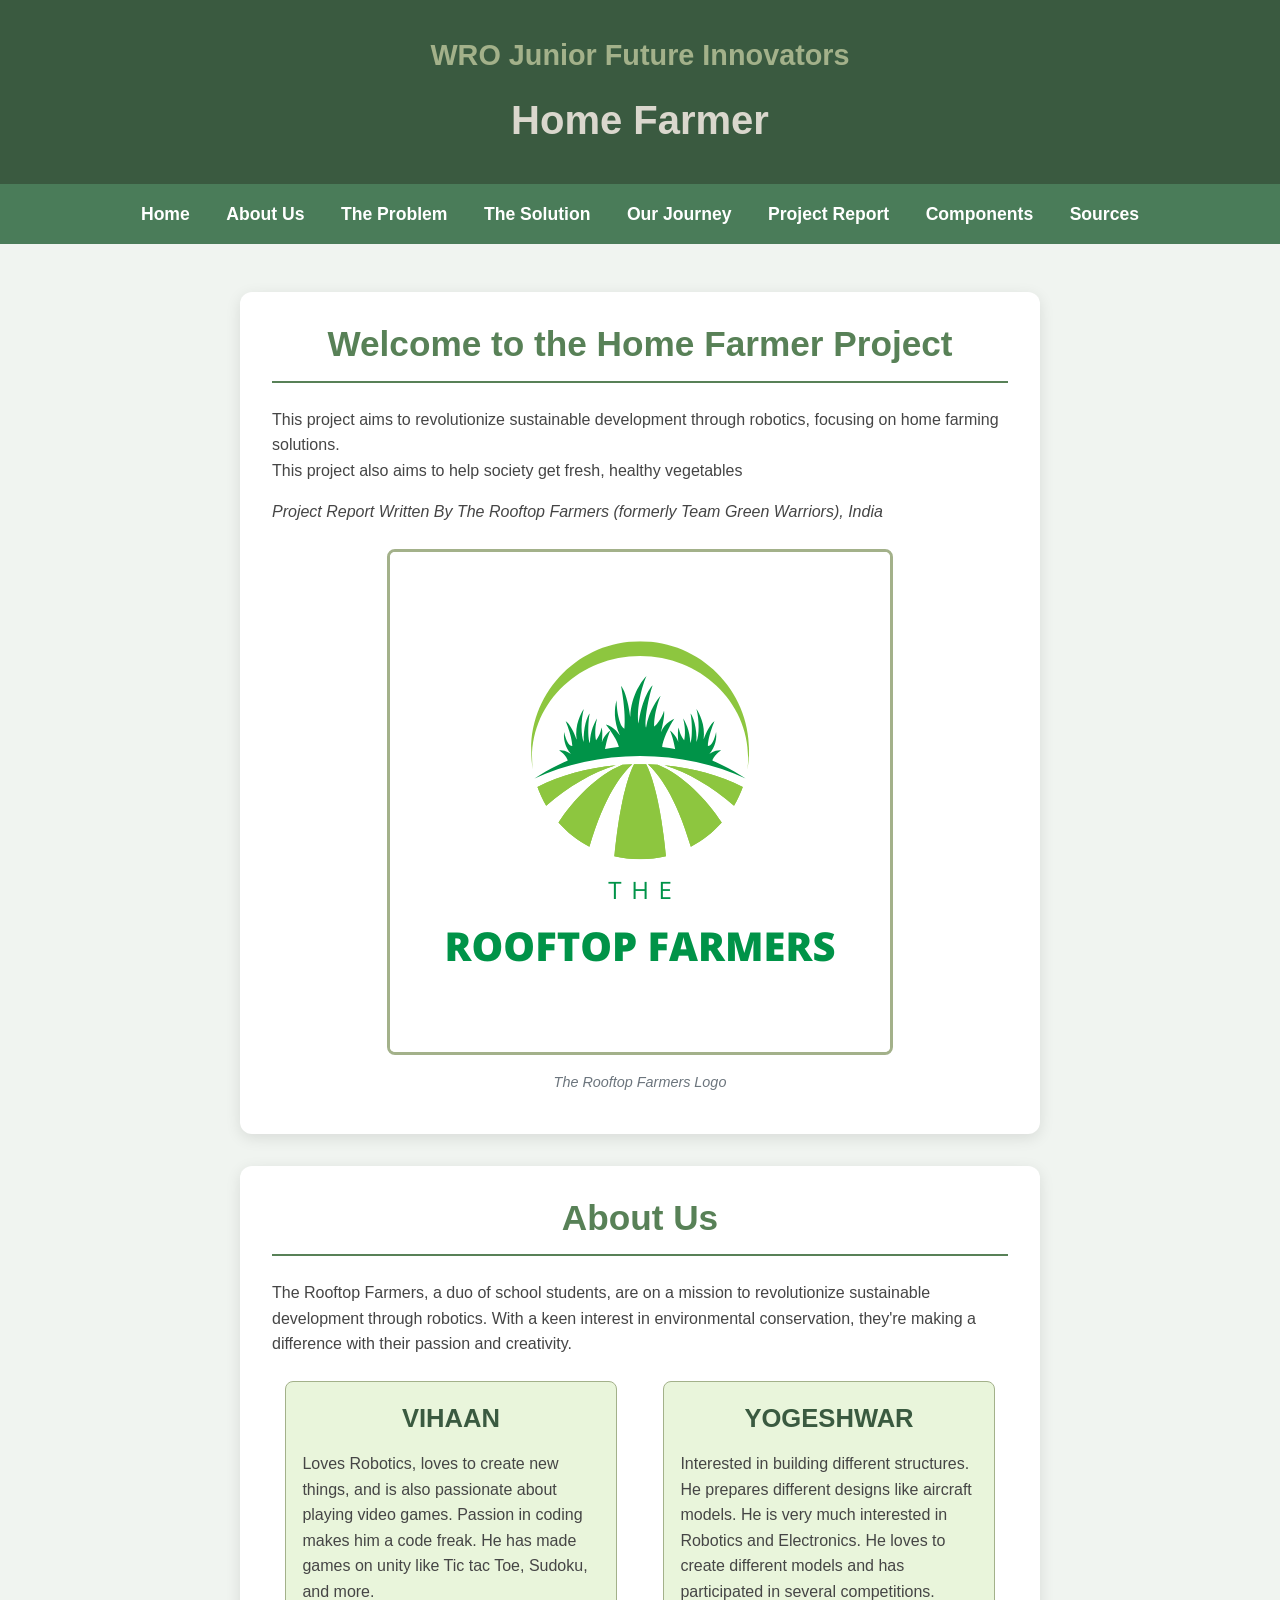
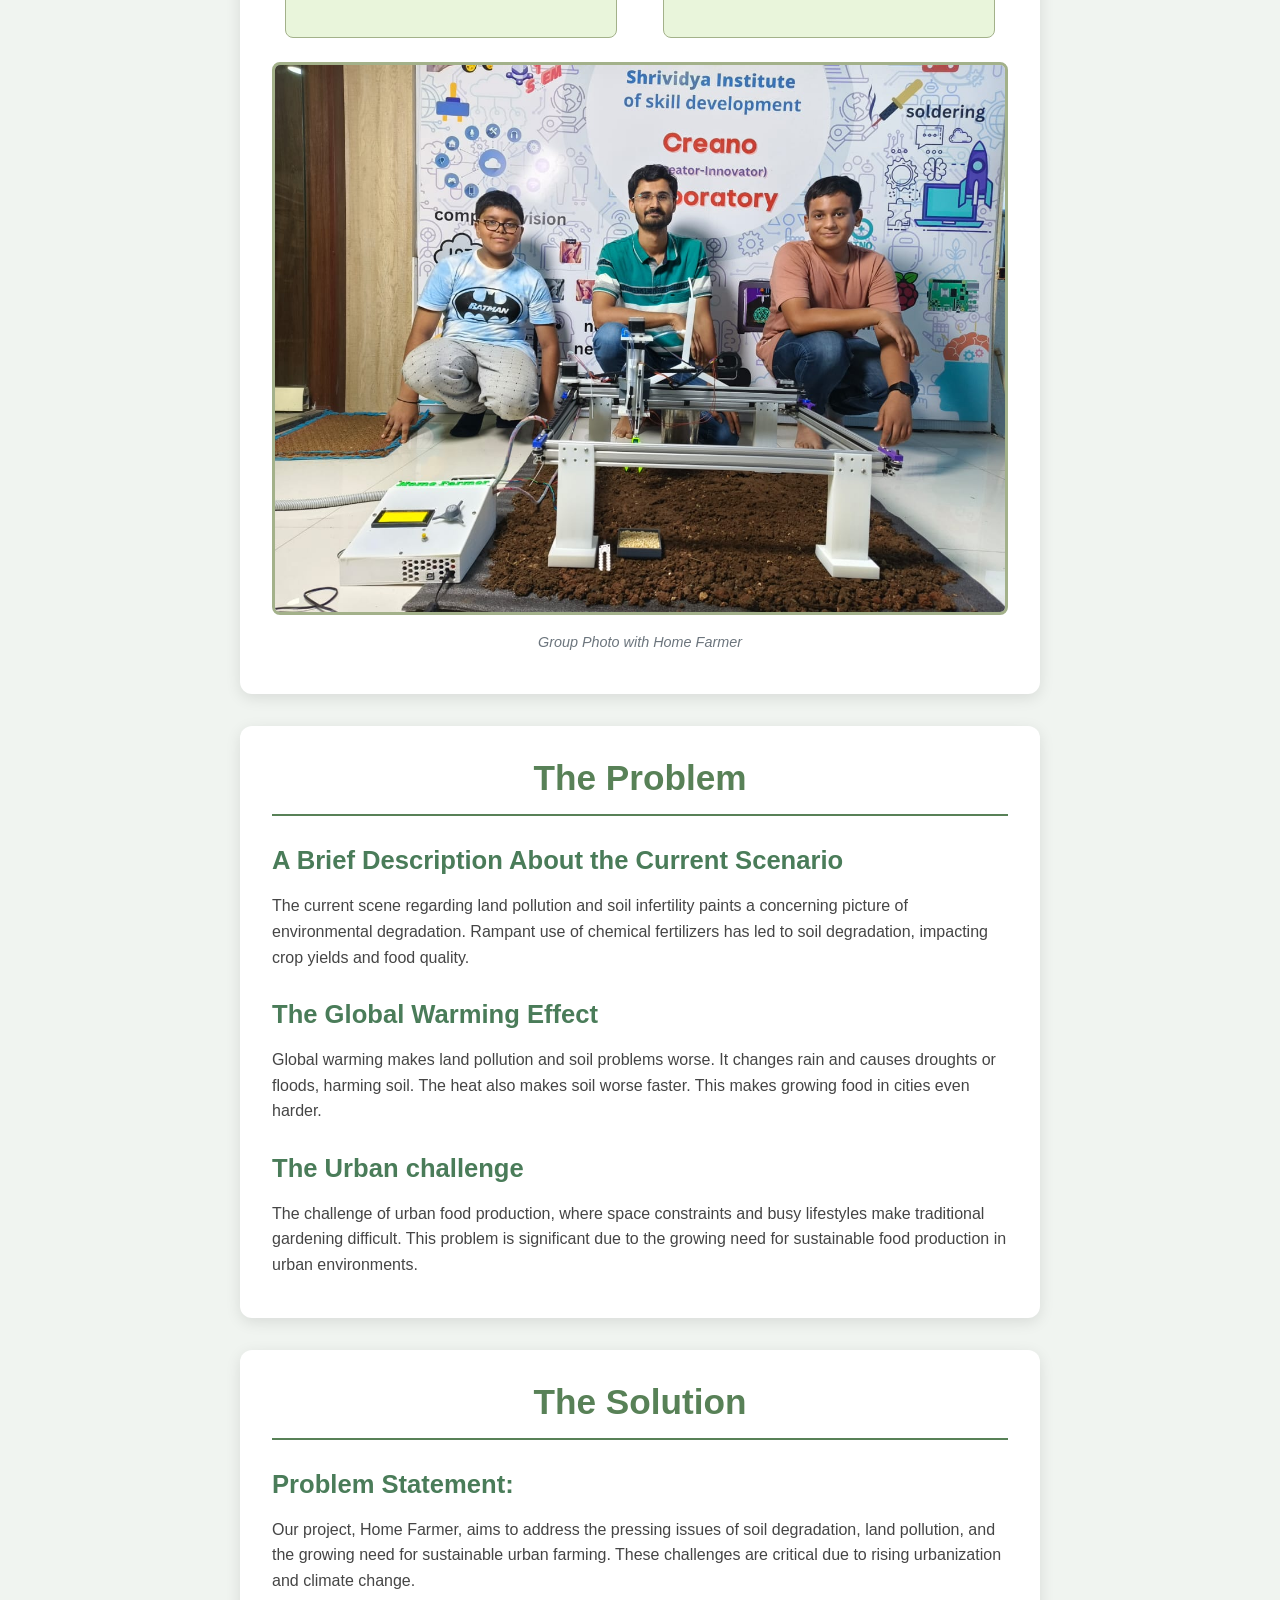
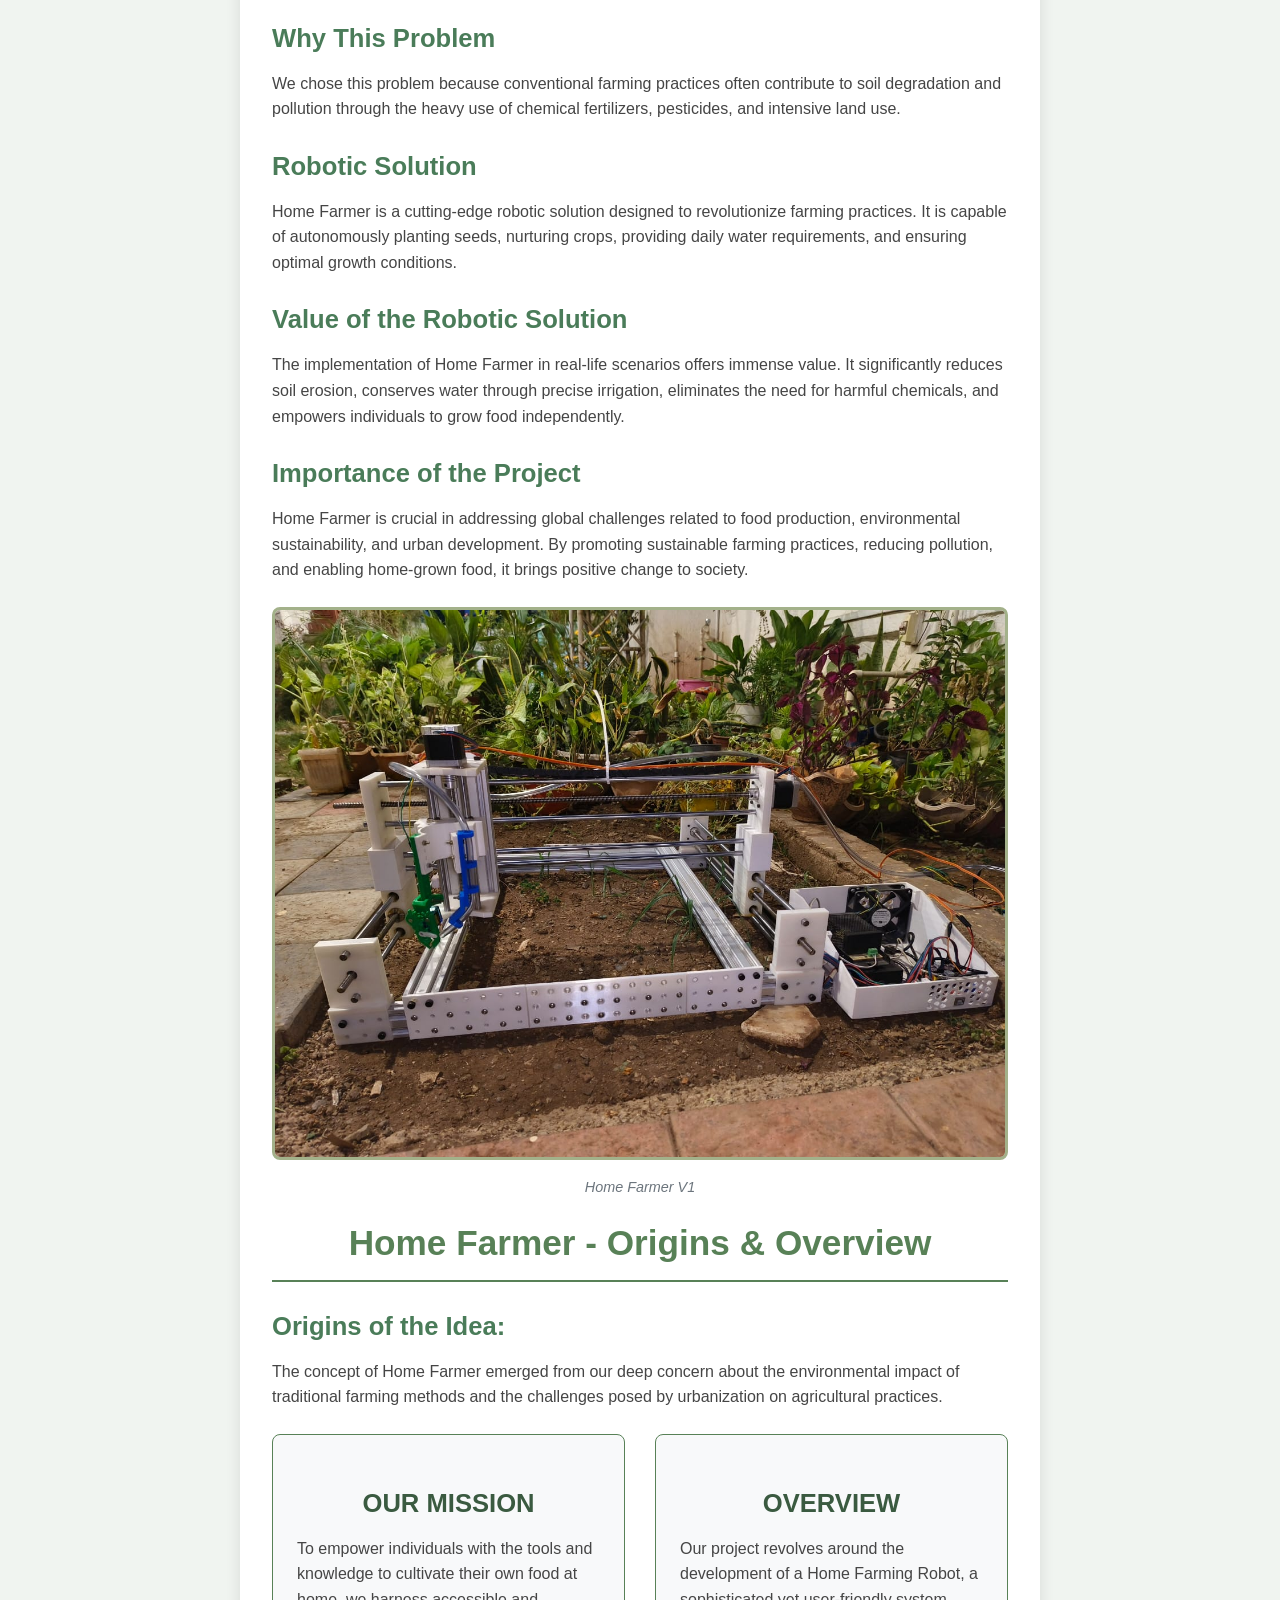
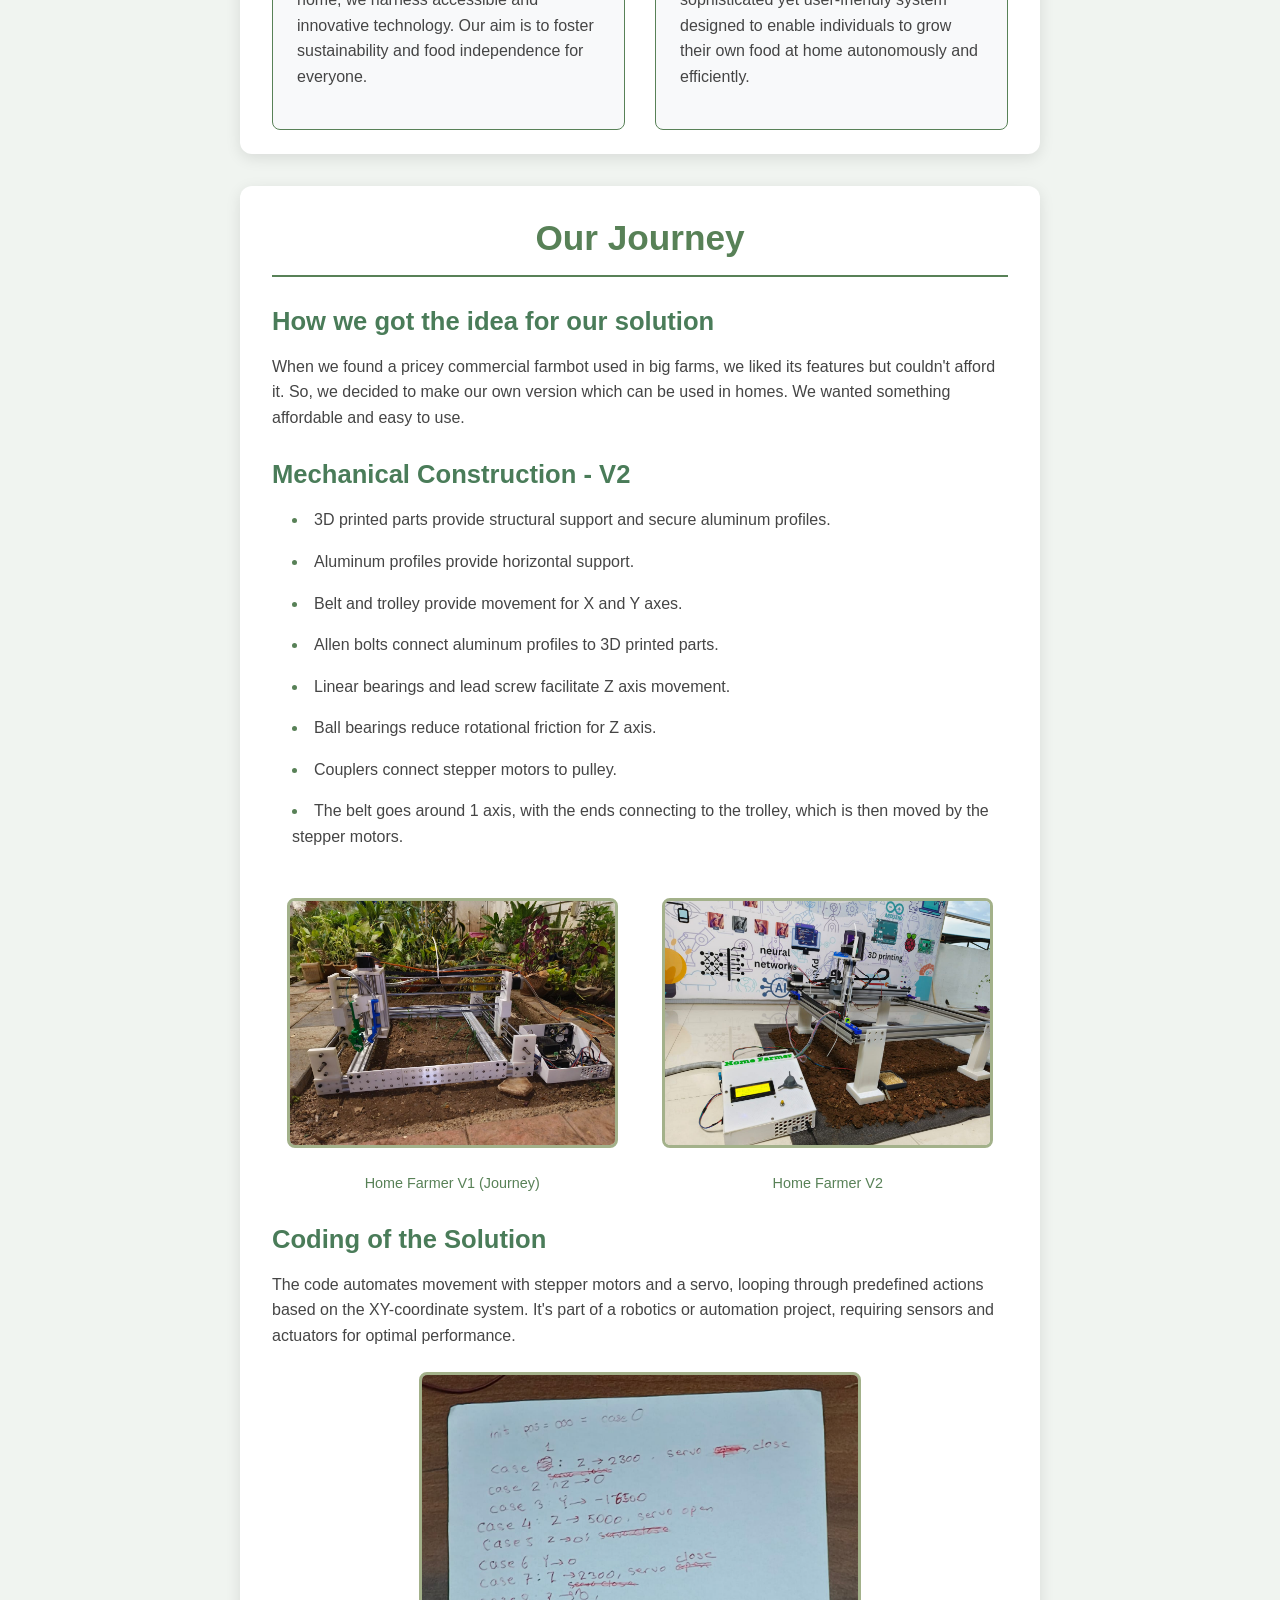
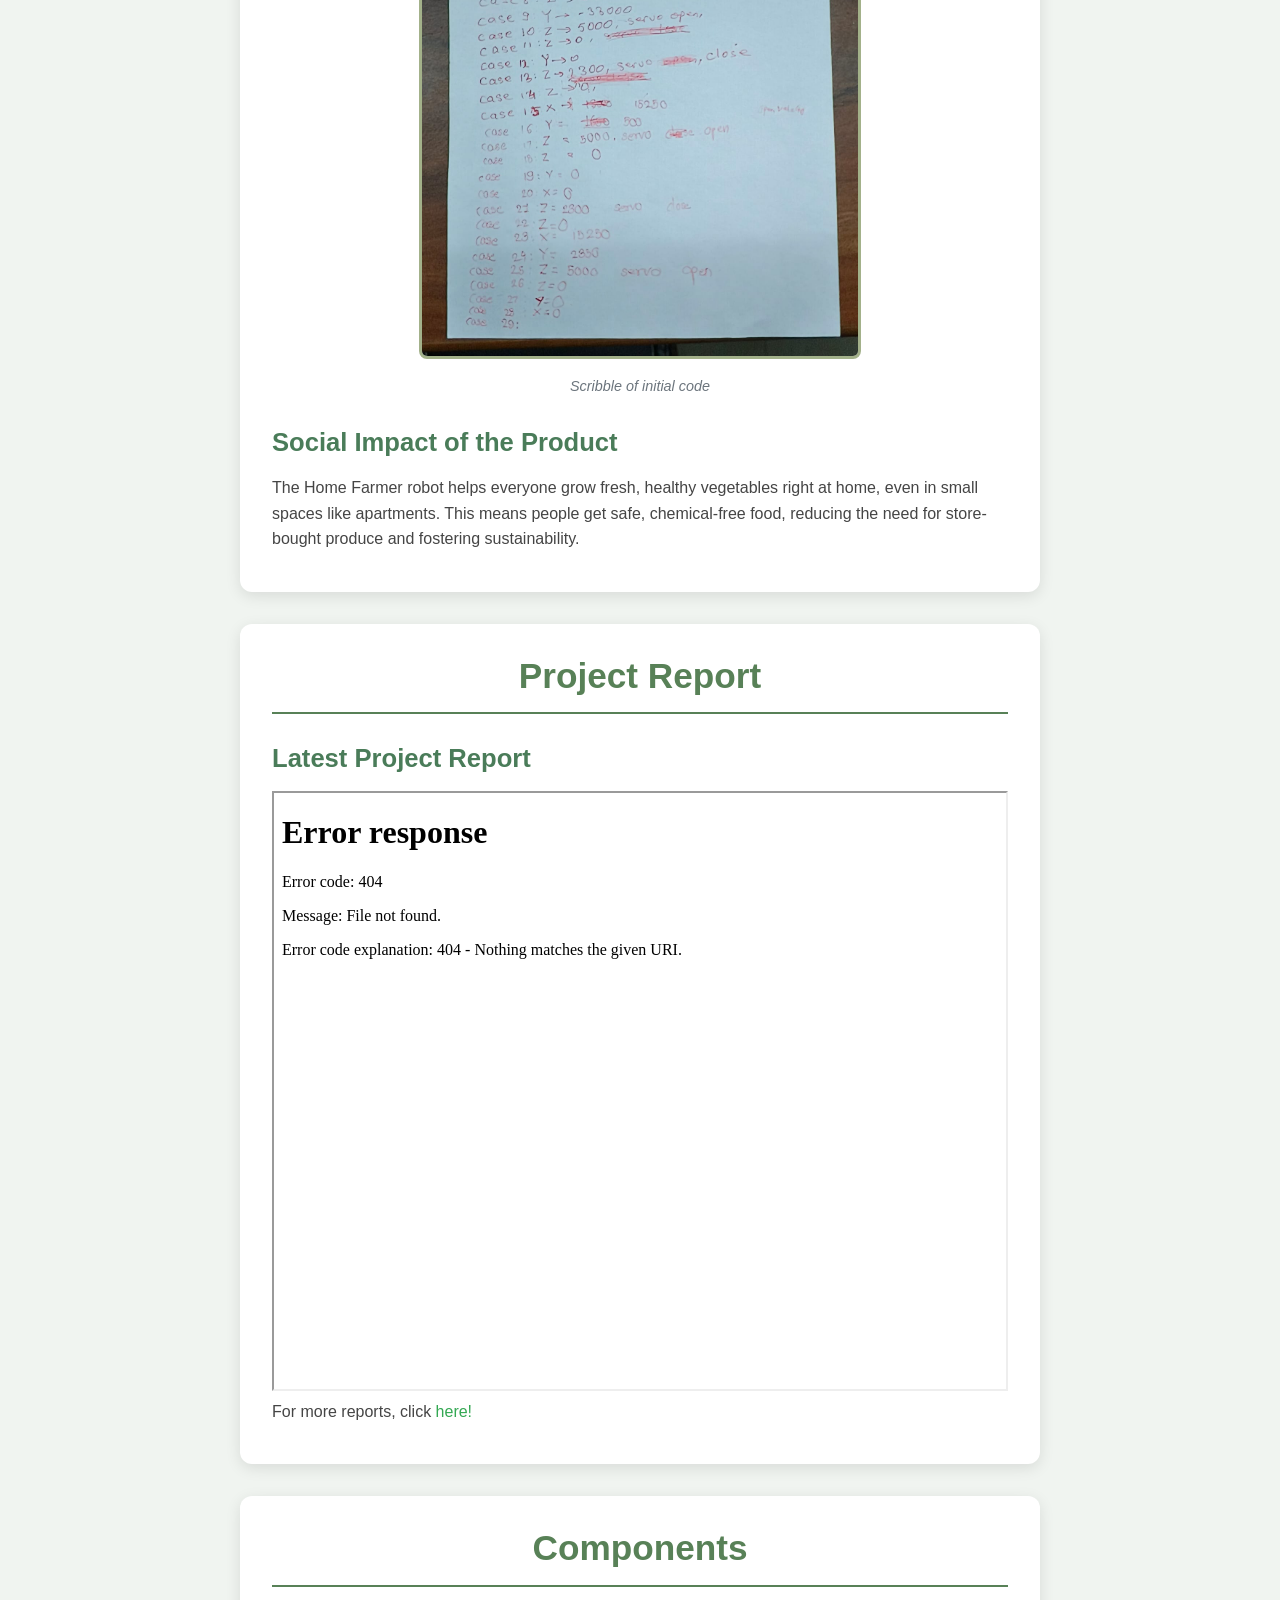
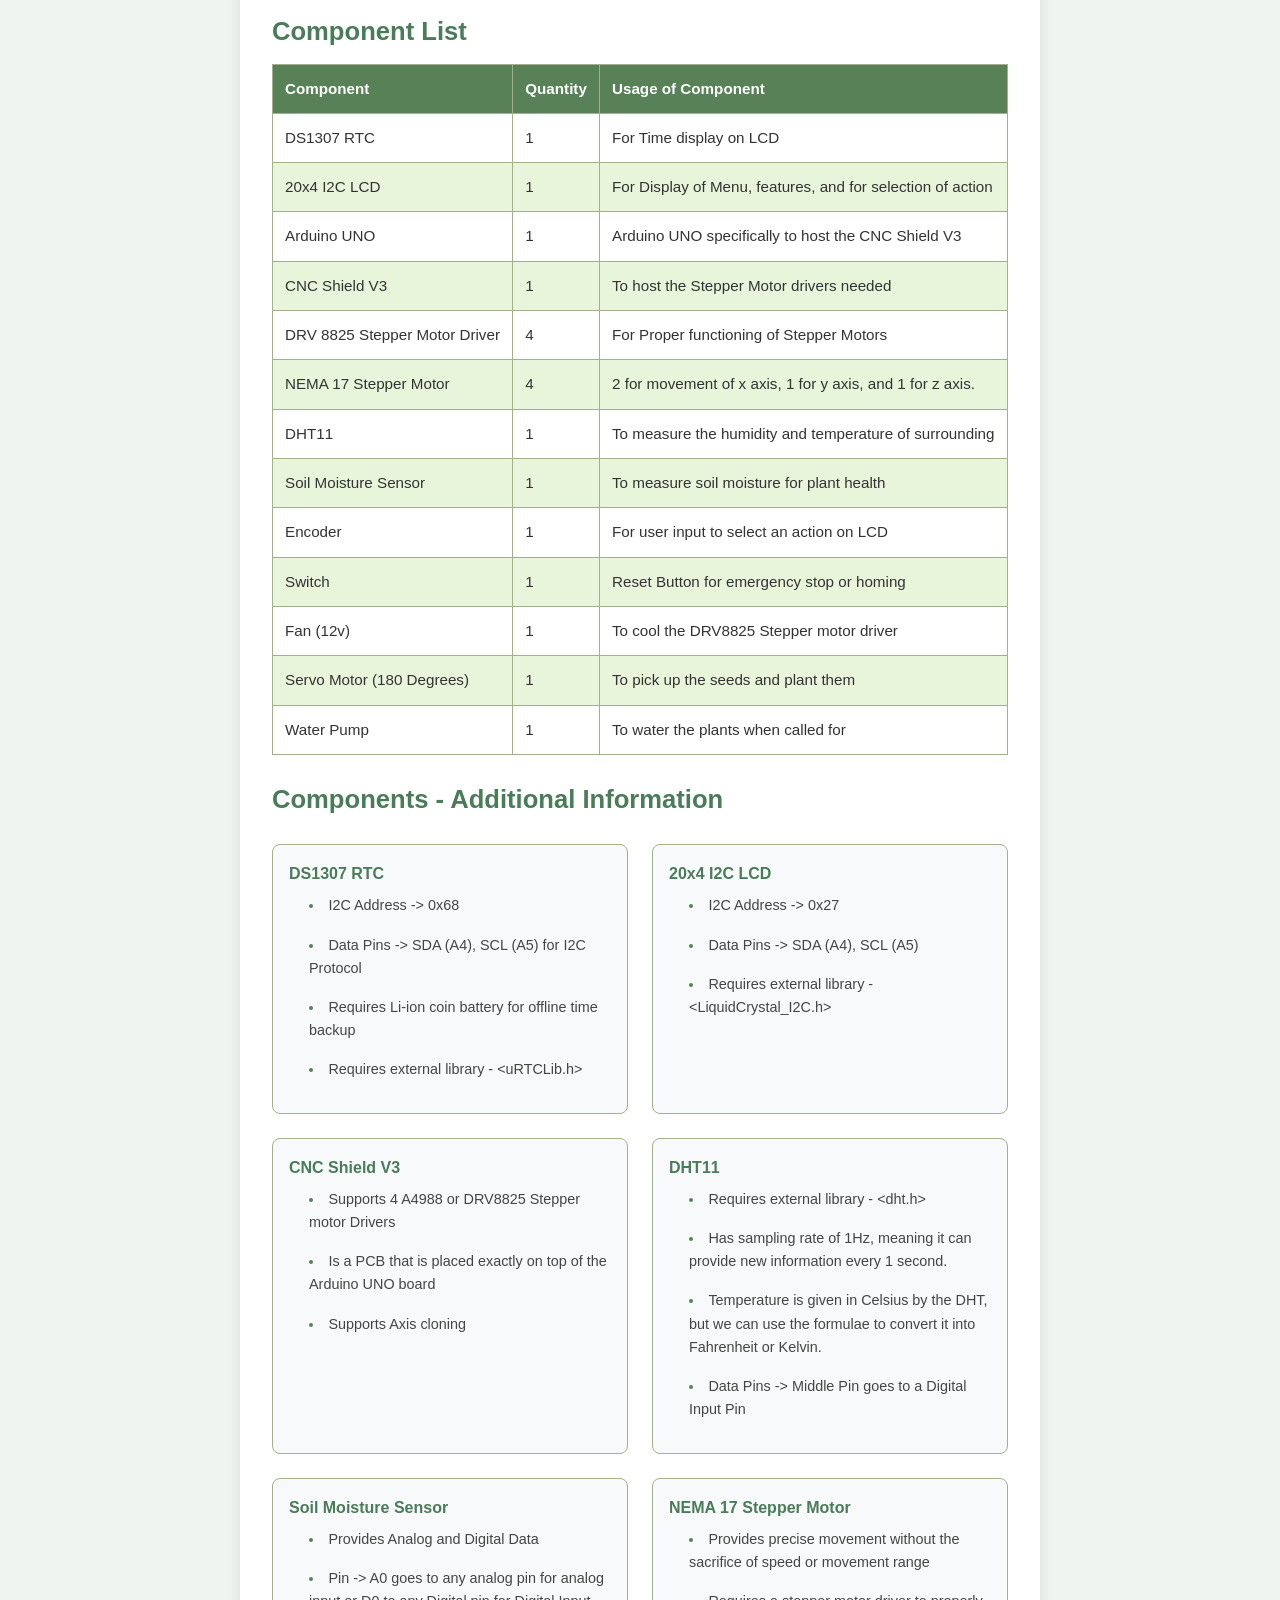
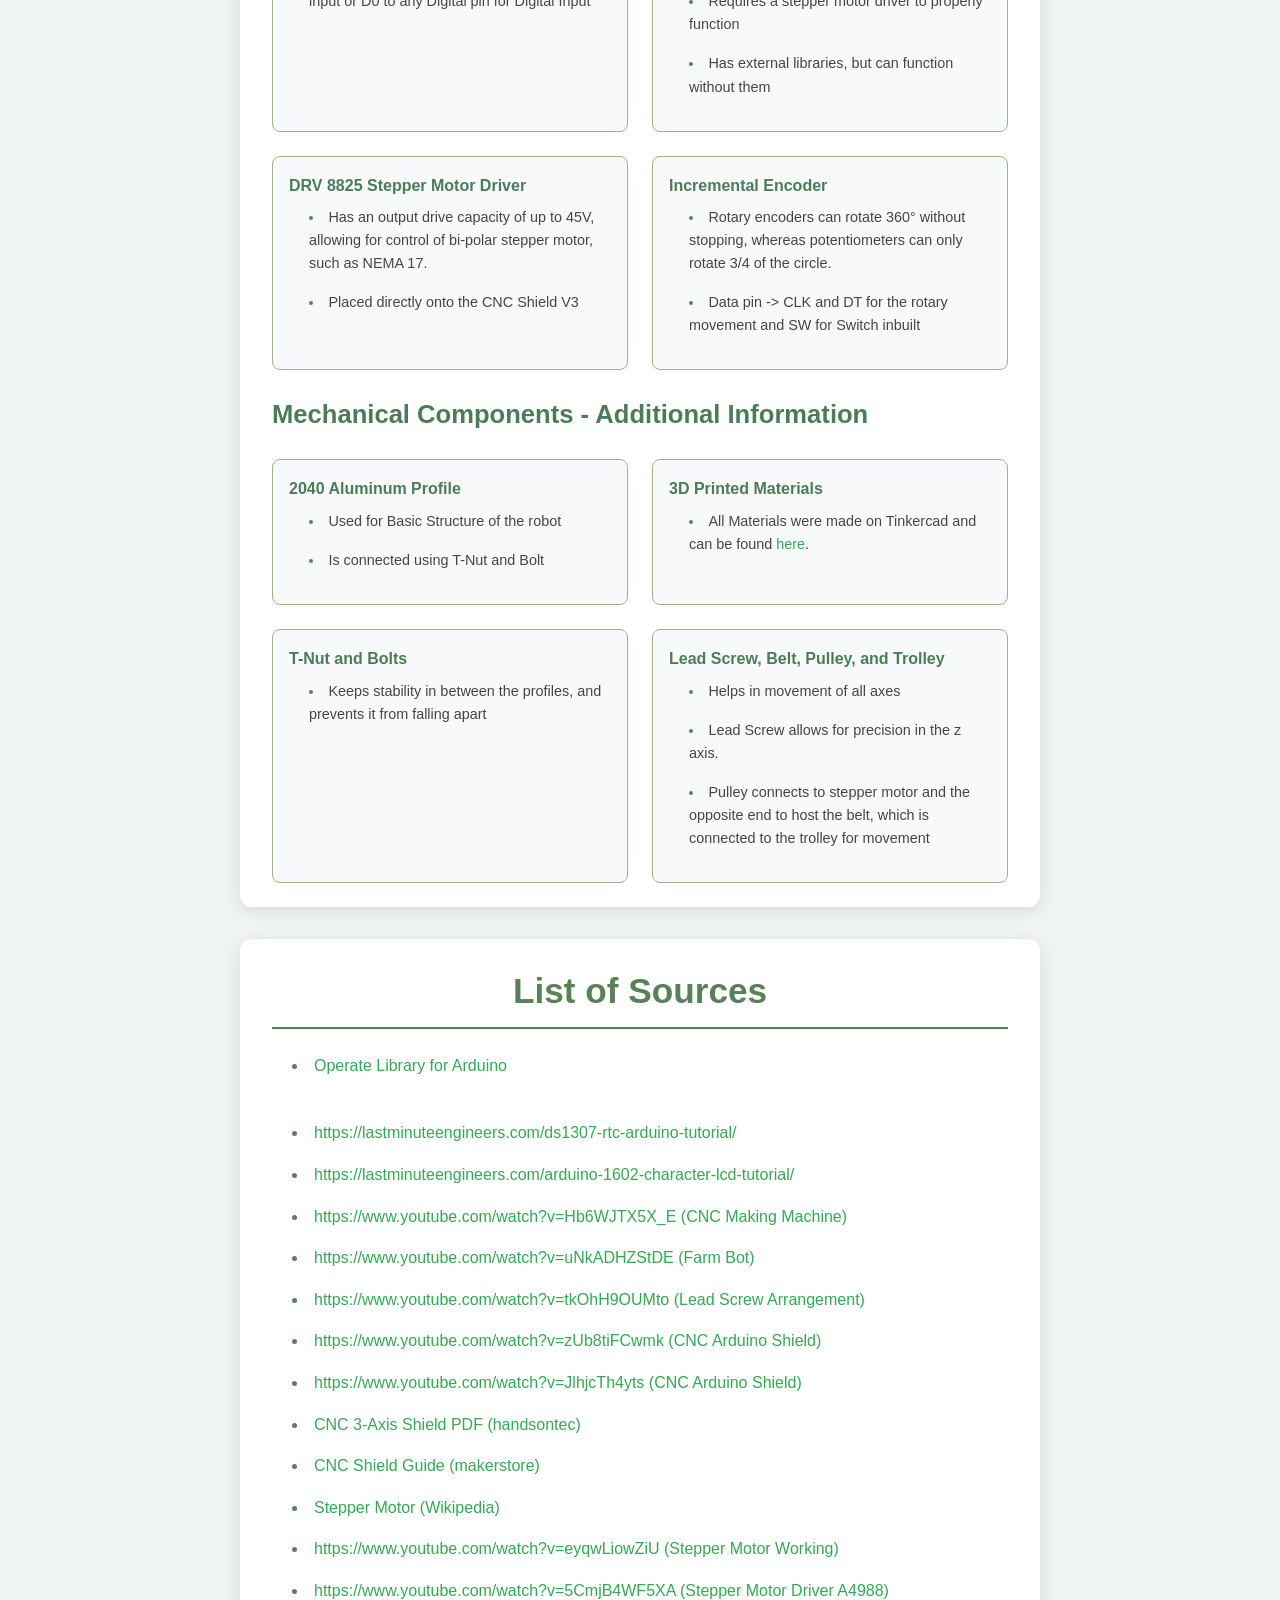
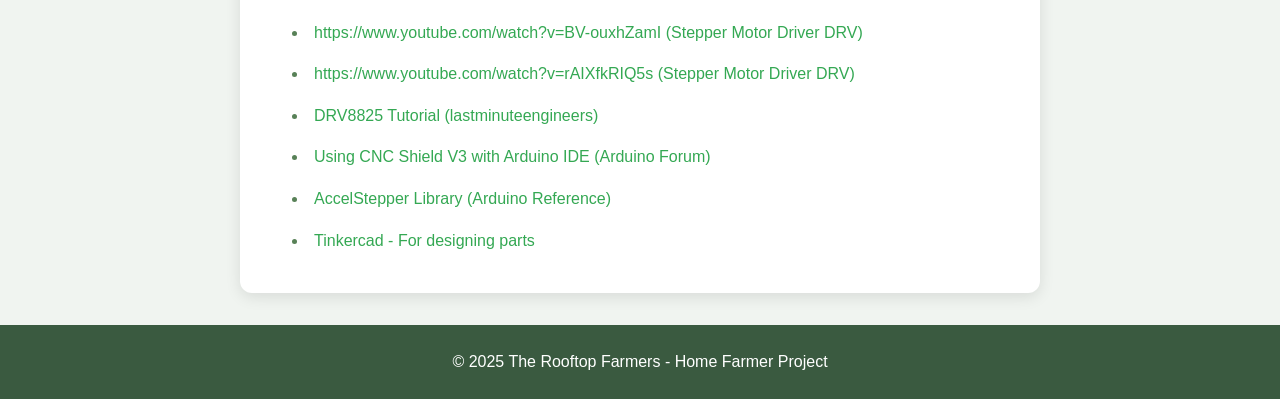
==== index.html @ 54385420 "(Website) Added Operate Library source" ====
<!DOCTYPE html>
<html lang="en">
<head>
    <!-- Code to make website viewable from all devices -->
    <meta charset="UTF-8">
    <meta name="viewport" content="width=device-width, initial-scale=1.0">

    <!-- Tab Resources -->
    <title>Home Farmer</title>
    <link rel="stylesheet" href="WebpageExtras/homefarmer.css">
    <link rel="icon" type="image/png" href="WebpageExtras/media/The Rooftop Farmers Logo.png">

    <!-- Discord Embed Code -->
    <meta content="Home Farmer" property="og:title" />
    <meta content="Home Farming robot made by the Rooftop Farmers" property="og:description" />
    <meta content="https://homefarmer.vihaanvp.me/home-farmer" property="og:url" />
    <meta content="https://homefarmer.vihaanvp.me/home-farmer/WebpageExtras/media/The%20Rooftop%20Farmers%20Logo.png" property="og:image" />
    <meta content="#5CA904" data-react-helmet="true" name="theme-color" />
</head>
<body>
    <!-- Header -->
    <header>
        <div id="text-logo">WRO Junior Future Innovators</div>
        <h1>Home Farmer</h1>
    </header>

    <!-- Nav Bar -->
    <nav>
        <a href="#home-content">Home</a>
        <a href="#about">About Us</a>
        <a href="#problem">The Problem</a>
        <a href="#solution">The Solution</a>
        <a href="#journey">Our Journey</a>
        <a href="#report">Project Report</a>
        <a href="#components">Components</a>
        <a href="#sources">Sources</a>
    </nav>

    <main>
        <!-- Section 1: Welcome -->
        <section id="home-content">
            <h2>Welcome to the Home Farmer Project</h2>
            <p>
                This project aims to revolutionize sustainable development through robotics, focusing on home farming solutions.
                <br>
                This project also aims to help society get fresh, healthy vegetables 
            </p>
            <p><em>Project Report Written By The Rooftop Farmers (formerly Team Green Warriors), India</em></p>
            <img src="WebpageExtras/media/The Rooftop Farmers Logo.png" alt="The Rooftop Farmers Logo" class="responsive-img">
            <p class="caption">The Rooftop Farmers Logo</p>
        </section>

        <!-- Section 2: About -->
        <section id="about">
            <h2>About Us</h2>
            <p>The Rooftop Farmers, a duo of school students, are on a mission to revolutionize sustainable development through robotics. With a keen interest in environmental conservation, they're making a difference with their passion and creativity.</p>
            <div class="team-members">
                <div class="member">
                    <h3>VIHAAN</h3>
                    <p>Loves Robotics, loves to create new things, and is also passionate about playing video games. Passion in coding makes him a code freak. He has made games on unity like Tic tac Toe, Sudoku, and more.</p>
                </div>
                <div class="member">
                    <h3>YOGESHWAR</h3>
                    <p>Interested in building different structures. He prepares different designs like aircraft models. He is very much interested in Robotics and Electronics. He loves to create different models and has participated in several competitions.</p>
                </div>
            </div>
            <img src="WebpageExtras/media/group_photo.jpg" alt="Picture 1 - Group Photo with Home Farmer" class="responsive-img">
            <p class="caption">Group Photo with Home Farmer</p>
        </section>

        <!-- Section 3: The Problem -->
        <section id="problem">
            <h2>The Problem</h2>
            <h3>A Brief Description About the Current Scenario</h3>
            <p>The current scene regarding land pollution and soil infertility paints a concerning picture of environmental degradation. Rampant use of chemical fertilizers has led to soil degradation, impacting crop yields and food quality.</p>
            <h3>The Global Warming Effect</h3>
            <p>Global warming makes land pollution and soil problems worse. It changes rain and causes droughts or floods, harming soil. The heat also makes soil worse faster. This makes growing food in cities even harder.</p>
            <h3>The Urban challenge</h3>
            <p>The challenge of urban food production, where space constraints and busy lifestyles make traditional gardening difficult. This problem is significant due to the growing need for sustainable food production in urban environments.</p>
        </section>

        <!-- Section 4: The Solution -->
        <section id="solution">
            <h2>The Solution</h2>
            <h3>Problem Statement:</h3>
            <p>Our project, Home Farmer, aims to address the pressing issues of soil degradation, land pollution, and the growing need for sustainable urban farming. These challenges are critical due to rising urbanization and climate change.</p>
            
            <h3>Why This Problem</h3>
            <p>We chose this problem because conventional farming practices often contribute to soil degradation and pollution through the heavy use of chemical fertilizers, pesticides, and intensive land use.</p>
            
            <h3>Robotic Solution</h3>
            <p>Home Farmer is a cutting-edge robotic solution designed to revolutionize farming practices. It is capable of autonomously planting seeds, nurturing crops, providing daily water requirements, and ensuring optimal growth conditions.</p>
            
            <h3>Value of the Robotic Solution</h3>
            <p>The implementation of Home Farmer in real-life scenarios offers immense value. It significantly reduces soil erosion, conserves water through precise irrigation, eliminates the need for harmful chemicals, and empowers individuals to grow food independently.</p>
            
            <h3>Importance of the Project</h3>
            <p>Home Farmer is crucial in addressing global challenges related to food production, environmental sustainability, and urban development. By promoting sustainable farming practices, reducing pollution, and enabling home-grown food, it brings positive change to society.</p>
            <img src="WebpageExtras/media/home_farmer_v1.jpg" alt="Picture 1.2 - Home Farmer V1" class="responsive-img">
            <p class="caption">Home Farmer V1</p>

            <h2>Home Farmer - Origins & Overview</h2>
            <h3>Origins of the Idea:</h3>
            <p>The concept of Home Farmer emerged from our deep concern about the environmental impact of traditional farming methods and the challenges posed by urbanization on agricultural practices.</p>
            
            <div class="mission-overview">
                <div class="mission-box">
                    <h3>OUR MISSION</h3>
                    <p>To empower individuals with the tools and knowledge to cultivate their own food at home, we harness accessible and innovative technology. Our aim is to foster sustainability and food independence for everyone.</p>
                </div>
                <div class="overview-box">
                    <h3>OVERVIEW</h3>
                    <p>Our project revolves around the development of a Home Farming Robot, a sophisticated yet user-friendly system designed to enable individuals to grow their own food at home autonomously and efficiently.</p>
                </div>
            </div>
        </section>

        <!-- Section 5: Our Journey -->
        <section id="journey">
            <h2>Our Journey</h2>
            <h3>How we got the idea for our solution</h3>
            <p>When we found a pricey commercial farmbot used in big farms, we liked its features but couldn't afford it. So, we decided to make our own version which can be used in homes. We wanted something affordable and easy to use.</p>
            
            <h3>Mechanical Construction - V2</h3>
            <ul>
                <li>3D printed parts provide structural support and secure aluminum profiles.</li>
                <li>Aluminum profiles provide horizontal support.</li>
                <li>Belt and trolley provide movement for X and Y axes.</li>
                <li>Allen bolts connect aluminum profiles to 3D printed parts.</li>
                <li>Linear bearings and lead screw facilitate Z axis movement.</li>
                <li>Ball bearings reduce rotational friction for Z axis.</li>
                <li>Couplers connect stepper motors to pulley.</li>
                <li>The belt goes around 1 axis, with the ends connecting to the trolley, which is then moved by the stepper motors.</li>
            </ul>
            <div class="journey-images">
                <figure>
                    <img src="WebpageExtras/media/home_farmer_v1.jpg" alt="Picture 1.3 - Home Farmer V1" class="responsive-img">
                    <figcaption>Home Farmer V1 (Journey)</figcaption>
                </figure>
                <figure>
                    <img src="WebpageExtras/media/home_farmer_v2.jpg" alt="Picture 1.4 - Home Farmer V2" class="responsive-img">
                    <figcaption>Home Farmer V2</figcaption>
                </figure>
            </div>

            <h3>Coding of the Solution</h3>
            <p>The code automates movement with stepper motors and a servo, looping through predefined actions based on the XY-coordinate system. It's part of a robotics or automation project, requiring sensors and actuators for optimal performance.</p>
            <img src="WebpageExtras/media/initial_scribble.jpg" alt="Scribble of initial code" class="responsive-img small-img">
            <p class="caption">Scribble of initial code</p>
            
            <h3>Social Impact of the Product</h3>
            <p>The Home Farmer robot helps everyone grow fresh, healthy vegetables right at home, even in small spaces like apartments. This means people get safe, chemical-free food, reducing the need for store-bought produce and fostering sustainability.</p>
        </section>

        <!-- Section 6: Project Report -->
        <section id="report">
            <h2>Project Report</h2>
            <div class="report-container">
                <h3>Latest Project Report</h3>
                <iframe src="Project Reports/2025/Virtual Round Project Report.pdf" width="100%" height="600px"></iframe>
                <p>For more reports, click <a href="https://github.com/vihaanvp/home-farmer/tree/main/Project%20Reports" target="_blank">here!</a></p>
            </div>
        </section>

        <!-- Section 7: Components -->
        <section id="components">
            <h2>Components</h2>
            <h3>Component List</h3>
            <table>
                <thead>
                    <tr>
                        <th>Component</th>
                        <th>Quantity</th>
                        <th>Usage of Component</th>
                    </tr>
                </thead>
                <tbody>
                    <tr><td>DS1307 RTC</td><td>1</td><td>For Time display on LCD</td></tr>
                    <tr><td>20x4 I2C LCD</td><td>1</td><td>For Display of Menu, features, and for selection of action</td></tr>
                    <tr><td>Arduino UNO</td><td>1</td><td>Arduino UNO specifically to host the CNC Shield V3</td></tr>
                    <tr><td>CNC Shield V3</td><td>1</td><td>To host the Stepper Motor drivers needed</td></tr>
                    <tr><td>DRV 8825 Stepper Motor Driver</td><td>4</td><td>For Proper functioning of Stepper Motors</td></tr>
                    <tr><td>NEMA 17 Stepper Motor</td><td>4</td><td>2 for movement of x axis, 1 for y axis, and 1 for z axis.</td></tr>
                    <tr><td>DHT11</td><td>1</td><td>To measure the humidity and temperature of surrounding</td></tr>
                    <tr><td>Soil Moisture Sensor</td><td>1</td><td>To measure soil moisture for plant health</td></tr>
                    <tr><td>Encoder</td><td>1</td><td>For user input to select an action on LCD</td></tr>
                    <tr><td>Switch</td><td>1</td><td>Reset Button for emergency stop or homing</td></tr>
                    <tr><td>Fan (12v)</td><td>1</td><td>To cool the DRV8825 Stepper motor driver</td></tr>
                    <tr><td>Servo Motor (180 Degrees)</td><td>1</td><td>To pick up the seeds and plant them</td></tr>
                    <tr><td>Water Pump</td><td>1</td><td>To water the plants when called for</td></tr>
                </tbody>
            </table>

            <h3>Components - Additional Information</h3>
            <div class="component-details">
                <div>
                    <h4>DS1307 RTC</h4>
                    <ul>
                        <li>I2C Address -> 0x68</li>
                        <li>Data Pins -> SDA (A4), SCL (A5) for I2C Protocol</li>
                        <li>Requires Li-ion coin battery for offline time backup</li>
                        <li>Requires external library - &lt;uRTCLib.h&gt;</li>
                    </ul>
                </div>
                <div>
                    <h4>20x4 I2C LCD</h4>
                    <ul>
                        <li>I2C Address -> 0x27</li>
                        <li>Data Pins -> SDA (A4), SCL (A5)</li>
                        <li>Requires external library - &lt;LiquidCrystal_I2C.h&gt;</li>
                    </ul>
                </div>
                <div>
                    <h4>CNC Shield V3</h4>
                    <ul>
                        <li>Supports 4 A4988 or DRV8825 Stepper motor Drivers</li>
                        <li>Is a PCB that is placed exactly on top of the Arduino UNO board</li>
                        <li>Supports Axis cloning</li>
                    </ul>
                </div>
                <div>
                    <h4>DHT11</h4>
                    <ul>
                        <li>Requires external library - &lt;dht.h&gt;</li>
                        <li>Has sampling rate of 1Hz, meaning it can provide new information every 1 second.</li>
                        <li>Temperature is given in Celsius by the DHT, but we can use the formulae to convert it into Fahrenheit or Kelvin.</li>
                        <li>Data Pins -> Middle Pin goes to a Digital Input Pin</li>
                    </ul>
                </div>
                <div>
                    <h4>Soil Moisture Sensor</h4>
                    <ul>
                        <li>Provides Analog and Digital Data</li>
                        <li>Pin -> A0 goes to any analog pin for analog input or D0 to any Digital pin for Digital Input</li>
                    </ul>
                </div>
                 <div>
                    <h4>NEMA 17 Stepper Motor</h4>
                    <ul>
                        <li>Provides precise movement without the sacrifice of speed or movement range</li>
                        <li>Requires a stepper motor driver to properly function</li>
                        <li>Has external libraries, but can function without them</li>
                    </ul>
                </div>
                <div>
                    <h4>DRV 8825 Stepper Motor Driver</h4>
                    <ul>
                        <li>Has an output drive capacity of up to 45V, allowing for control of bi-polar stepper motor, such as NEMA 17.</li>
                        <li>Placed directly onto the CNC Shield V3</li>
                    </ul>
                </div>
                <div>
                    <h4>Incremental Encoder</h4>
                    <ul>
                        <li>Rotary encoders can rotate 360° without stopping, whereas potentiometers can only rotate 3/4 of the circle.</li>
                        <li>Data pin -> CLK and DT for the rotary movement and SW for Switch inbuilt</li>
                    </ul>
                </div>
            </div>

            <h3>Mechanical Components - Additional Information</h3>
             <div class="component-details">
                <div>
                    <h4>2040 Aluminum Profile</h4>
                    <ul>
                        <li>Used for Basic Structure of the robot</li>
                        <li>Is connected using T-Nut and Bolt</li>
                    </ul>
                </div>
                <div>
                    <h4>3D Printed Materials</h4>
                    <ul>
                        <li>All Materials were made on Tinkercad and can be found <a href="https://github.com/vihaanvp/home-farmer/tree/main/3D%20Printing" target="_blank">here</a>.</li>
                    </ul>
                </div>
                <div>
                    <h4>T-Nut and Bolts</h4>
                    <ul>
                        <li>Keeps stability in between the profiles, and prevents it from falling apart</li>
                    </ul>
                </div>
                <div>
                    <h4>Lead Screw, Belt, Pulley, and Trolley</h4>
                    <ul>
                        <li>Helps in movement of all axes</li>
                        <li>Lead Screw allows for precision in the z axis.</li>
                        <li>Pulley connects to stepper motor and the opposite end to host the belt, which is connected to the trolley for movement</li>
                    </ul>
                </div>
            </div>
        </section>
        
        <!-- Section 8: Sources -->
        <section id="sources">
            <h2>List of Sources</h2>
            <ul>
                <li><a href="https://github.com/The-Rooftop-Farmers/Operate-Lib">Operate Library for Arduino</a></li>
                <br>
                <li><a href="https://lastminuteengineers.com/ds1307-rtc-arduino-tutorial/" target="_blank">https://lastminuteengineers.com/ds1307-rtc-arduino-tutorial/</a></li>
                <li><a href="https://lastminuteengineers.com/arduino-1602-character-lcd-tutorial/" target="_blank">https://lastminuteengineers.com/arduino-1602-character-lcd-tutorial/</a></li>
                <li><a href="https://www.youtube.com/watch?v=Hb6WJTX5X_E" target="_blank">https://www.youtube.com/watch?v=Hb6WJTX5X_E (CNC Making Machine)</a></li>
                <li><a href="https://www.youtube.com/watch?v=uNkADHZStDE" target="_blank">https://www.youtube.com/watch?v=uNkADHZStDE (Farm Bot)</a></li>
                <li><a href="https://www.youtube.com/watch?v=tkOhH9OUMto" target="_blank">https://www.youtube.com/watch?v=tkOhH9OUMto (Lead Screw Arrangement)</a></li>
                <li><a href="https://www.youtube.com/watch?v=zUb8tiFCwmk" target="_blank">https://www.youtube.com/watch?v=zUb8tiFCwmk (CNC Arduino Shield)</a></li>
                <li><a href="https://www.youtube.com/watch?v=JlhjcTh4yts" target="_blank">https://www.youtube.com/watch?v=JlhjcTh4yts (CNC Arduino Shield)</a></li>
                <li><a href="https://www.google.com/url?sa=t&rct=j&q=&esrc=s&source=web&cd=&cad=rja&uact=8&ved=2ahUKEwjfp7noz7eFAxUas1YBHR40BXkQFnoECBEQAQ&url=https%3A%2F%2Fwww.handsontec.com%2Fdataspecs%2Fcn%2Fc-3axis-shield.pdf&usg=AOvVaw2eTWlYBw_TEDD2ZzLp-D4L&opi=89978449" target="_blank">CNC 3-Axis Shield PDF (handsontec)</a></li>
                <li><a href="https://www.google.com/url?sa=t&rct=j&q=&esrc=s&source=web&cd=&cad=rja&uact=8&ved=2ahUKEwjfp7noz7eFAxUas1YBHR40BXkQFnoECA4QAQ&url=https%3A%2F%2Fwww.makerstore.com.au%2Fwpcontent%2Fuploads%2Ffilebase%2Fpublications%2FCNC-Shield-Guidev1.0.pdf&usg=AOvVaw2UMJIT_IKxabxmtCtCJyOl&opi=89978449" target="_blank">CNC Shield Guide (makerstore)</a></li>
                <li><a href="https://www.google.com/url?sa=t&rct=j&q=&esrc=s&source=web&cd=&cad=rja&uact=8&ved=2ahUKEwjPzIuG0LeFAxWehlYBHRRDAQ4QFnoECBQQAQ&url=https%3A%2F%2Fen.wikipedia.org%2Fwiki%2FStepper_motor&usg=AOvVaw2w8OG9jY8h_kLBLAqEAniF&opi=89978449" target="_blank">Stepper Motor (Wikipedia)</a></li>
                <li><a href="https://www.youtube.com/watch?v=eyqwLiowZiU" target="_blank">https://www.youtube.com/watch?v=eyqwLiowZiU (Stepper Motor Working)</a></li>
                <li><a href="https://www.youtube.com/watch?v=5CmjB4WF5XA" target="_blank">https://www.youtube.com/watch?v=5CmjB4WF5XA (Stepper Motor Driver A4988)</a></li>
                <li><a href="https://www.youtube.com/watch?v=BV-ouxhZamI" target="_blank">https://www.youtube.com/watch?v=BV-ouxhZamI (Stepper Motor Driver DRV)</a></li>
                <li><a href="https://www.youtube.com/watch?v=rAIXfkRIQ5s" target="_blank">https://www.youtube.com/watch?v=rAIXfkRIQ5s (Stepper Motor Driver DRV)</a></li>
                <li><a href="https://www.google.com/url?sa=t&rct=j&q=&esrc=s&source=web&cd=&cad=rja&uact=8&ved=2ahUKEwilqtLG0LeFAxXRTGcHfSjAisQFnoECDoQAQ&url=https%3A%2F%2Flastminuteengineers.com%2Fdrv8825stepper-motor-driver-arduino-tutorial%2F&usg=AOvVaw15iBpFG5ksEUIYtJz77SN&opi=89978449" target="_blank">DRV8825 Tutorial (lastminuteengineers)</a></li>
                <li><a href="https://forum.arduino.cc/t/using-cnc-shield-v3-directly-with-arduino-ide/1022999/2" target="_blank">Using CNC Shield V3 with Arduino IDE (Arduino Forum)</a></li>
                <li><a href="https://www.arduino.cc/reference/en/libraries/accelstepper/" target="_blank">AccelStepper Library (Arduino Reference)</a></li>
                <li><a href="https://www.tinkercad.com/" target="_blank">Tinkercad - For designing parts</a></li>
            </ul>
        </section>
    </main>

    <!-- Footer -->
    <footer>
        <p>&copy; 2025 The Rooftop Farmers - Home Farmer Project</p>
    </footer>

    <!-- Javascript -->
    <script src="WebpageExtras/smoothScroll.js"></script>
</body>
</html>
---- WebpageExtras/homefarmer.css ----
* {
    margin: 0;
    padding: 0;
    box-sizing: border-box;
}

html {
    scroll-behavior: smooth;
}

body {
    margin: 0;
    font-family: 'Segoe UI', sans-serif;
    background-color: #f0f4f0;
    color: #333333;
    line-height: 1.6;
}

header {
    background-color: #3A5A40;
    color: #DAD7CD;
    padding: 2rem;
    display: flex;
    flex-direction: column;
    justify-content: center;
    align-items: center;
    text-align: center;
    gap: 10px;
}

#text-logo {
    font-size: 1.8rem;
    font-weight: bold;
    color: #A3B18A;
}

header h1 {
    margin: 0;
    font-size: 2.5rem;
    color: #DAD7CD;
}

nav {
    text-align: center;
    margin: 0;
    padding: 1rem 0;
    background-color: #4A7C59;
}   

nav a {
    color: #ffffff;
    margin: 0 1rem;
    text-decoration: none;
    font-weight: bold;
    font-size: 1.1em;
    transition: color 0.3s ease;
}

nav a:hover {
    text-decoration: underline;
    color: #E9F5DB;
}

main {
    padding-top: 1rem; 
}

section {
    max-width: 800px;
    margin: 2rem auto;
    padding: 1.5rem 2rem;
    background-color: #ffffff;
    border-radius: 12px;
    box-shadow: 0 4px 15px rgba(0, 0, 0, 0.1);
}

section h2 {
    color: #588157;
    font-size: 2.2rem;
    text-align: center;
    margin-bottom: 1.5rem;
    padding-bottom: 0.5rem;
    border-bottom: 2px solid #588157;
}

section h3 {
    color: #4A7C59;
    font-size: 1.6rem;
    margin-top: 1.5rem;
    margin-bottom: 0.75rem;
}

p, ul li {
    margin-bottom: 1rem;
    color: #454545;
}

ul {
    list-style-position: inside;
    padding-left: 20px;
}
ul li::marker {
    color: #588157;
}

a {
    color: #34A853;
    text-decoration: none;
}

a:hover {
    color: #2C8E45;
    text-decoration: underline;
}

.team-members {
    display: flex;
    justify-content: space-around;
    flex-wrap: wrap;
    gap: 20px;
    margin-top: 1.5rem;
    margin-bottom: 1.5rem;
}

.member {
    flex-basis: 45%;
    min-width: 250px;
    background: #E9F5DB;
    padding: 1rem;
    border-radius: 8px;
    border: 1px solid #A3B18A;
}
.member h3 {
    color: #3A5A40;
    margin-top: 0;
    text-align: center;
}

.responsive-img {
    max-width: 100%;
    height: auto;
    display: block;
    margin: 1.5rem auto;
    border-radius: 8px;
    border: 3px solid #A3B18A;
}
.small-img {
    max-width: 60%;
}
.caption {
    text-align: center;
    font-style: italic;
    color: #6c757d;
    margin-top: -0.5rem;
    margin-bottom: 1rem;
    font-size: 0.9em;
}

.mission-overview {
    display: flex;
    justify-content: space-between;
    gap: 30px;
    margin-top: 1.5rem;
}
.mission-box, .overview-box {
    flex-basis: 48%;
    padding: 1.5rem;
    border: 1px solid #588157;
    border-radius: 8px;
    background-color: #f8f9fa;
}
.mission-box h3, .overview-box h3 {
    color: #3A5A40;
    text-align: center;
}

.journey-images {
    display: flex;
    justify-content: space-around;
    align-items: flex-start;
    flex-wrap: wrap;
    margin: 1.5rem 0;
    gap: 15px;
}
.journey-images figure {
    flex-basis: 45%;
    min-width: 200px;
    text-align: center;
}
.journey-images figcaption {
     color: #588157;
     font-size: 0.9em;
     margin-top: 0.5rem;
}

table {
    width: 100%;
    border-collapse: collapse;
    margin-bottom: 1.5rem;
    font-size: 0.95em;
}

th, td {
    border: 1px solid #A3B18A;
    padding: 0.75rem;
    text-align: left;
    color: #333333;
}

th {
    background-color: #588157;
    color: #ffffff;
    font-weight: bold;
}
tr:nth-child(even) {
    background-color: #E9F5DB;
}


.component-details {
    display: grid;
    grid-template-columns: repeat(auto-fit, minmax(280px, 1fr));
    gap: 1.5rem;
    margin-top: 1.5rem;
}
.component-details > div {
    background: #f8f9fa;
    padding: 1rem;
    border-radius: 8px;
    border: 1px solid #A3B18A;
}
.component-details h4 {
    color: #4A7C59;
    margin-bottom: 0.5rem;
}
.component-details ul li {
    font-size: 0.9em;
    color: #454545;
}


#sources ul li a {
    color: #34A853;
}
#sources ul li a:hover {
    color: #2C8E45;
}

footer {
    text-align: center;
    padding: 1.5rem 1rem;
    background-color: #3A5A40;
    margin-top: 2rem;
}

footer p {
    color: #ffffff;
    margin-bottom: 0;
}

@media (max-width: 768px) {
    header h1 {
        font-size: 2rem;
    }
    #text-logo {
        font-size: 1.5rem;
    }

    nav a {
        margin: 0 0.5rem;
        font-size: 1em;
    }

    section {
        margin: 1.5rem 1rem;
        padding: 1rem 1.5rem;
    }
    section h2 {
        font-size: 1.8rem;
    }
    section h3 {
        font-size: 1.4rem;
    }

    .team-members, .mission-overview, .journey-images {
        flex-direction: column;
        align-items: center;
    }
    .member, .mission-box, .overview-box, .journey-images figure {
        flex-basis: 100%;
        width: 100%;
        margin-bottom: 1rem;
    }
    .small-img {
        max-width: 80%;
    }
}

@media (max-width: 600px) {
    header {
        padding: 1.5rem;
    }
    header h1 {
        font-size: 1.8rem;
    }
    #text-logo {
        font-size: 1.3rem;
    }

    nav {
        padding: 0.5rem;
    }
    nav a {
        display: block;
        margin: 0.5rem auto;
        padding: 0.5rem;
        border-bottom: 1px solid #3A5A40;
    }
    nav a:last-child {
        border-bottom: none;
    }

    section {
        margin: 1rem;
        padding: 1rem;
    }
    section h2 {
        font-size: 1.6rem;
    }
    section h3 {
        font-size: 1.3rem;
    }
    
    table, th, td {
        font-size: 0.85em;
        padding: 0.5rem;
    }
    .component-details {
        grid-template-columns: 1fr;
    }
}
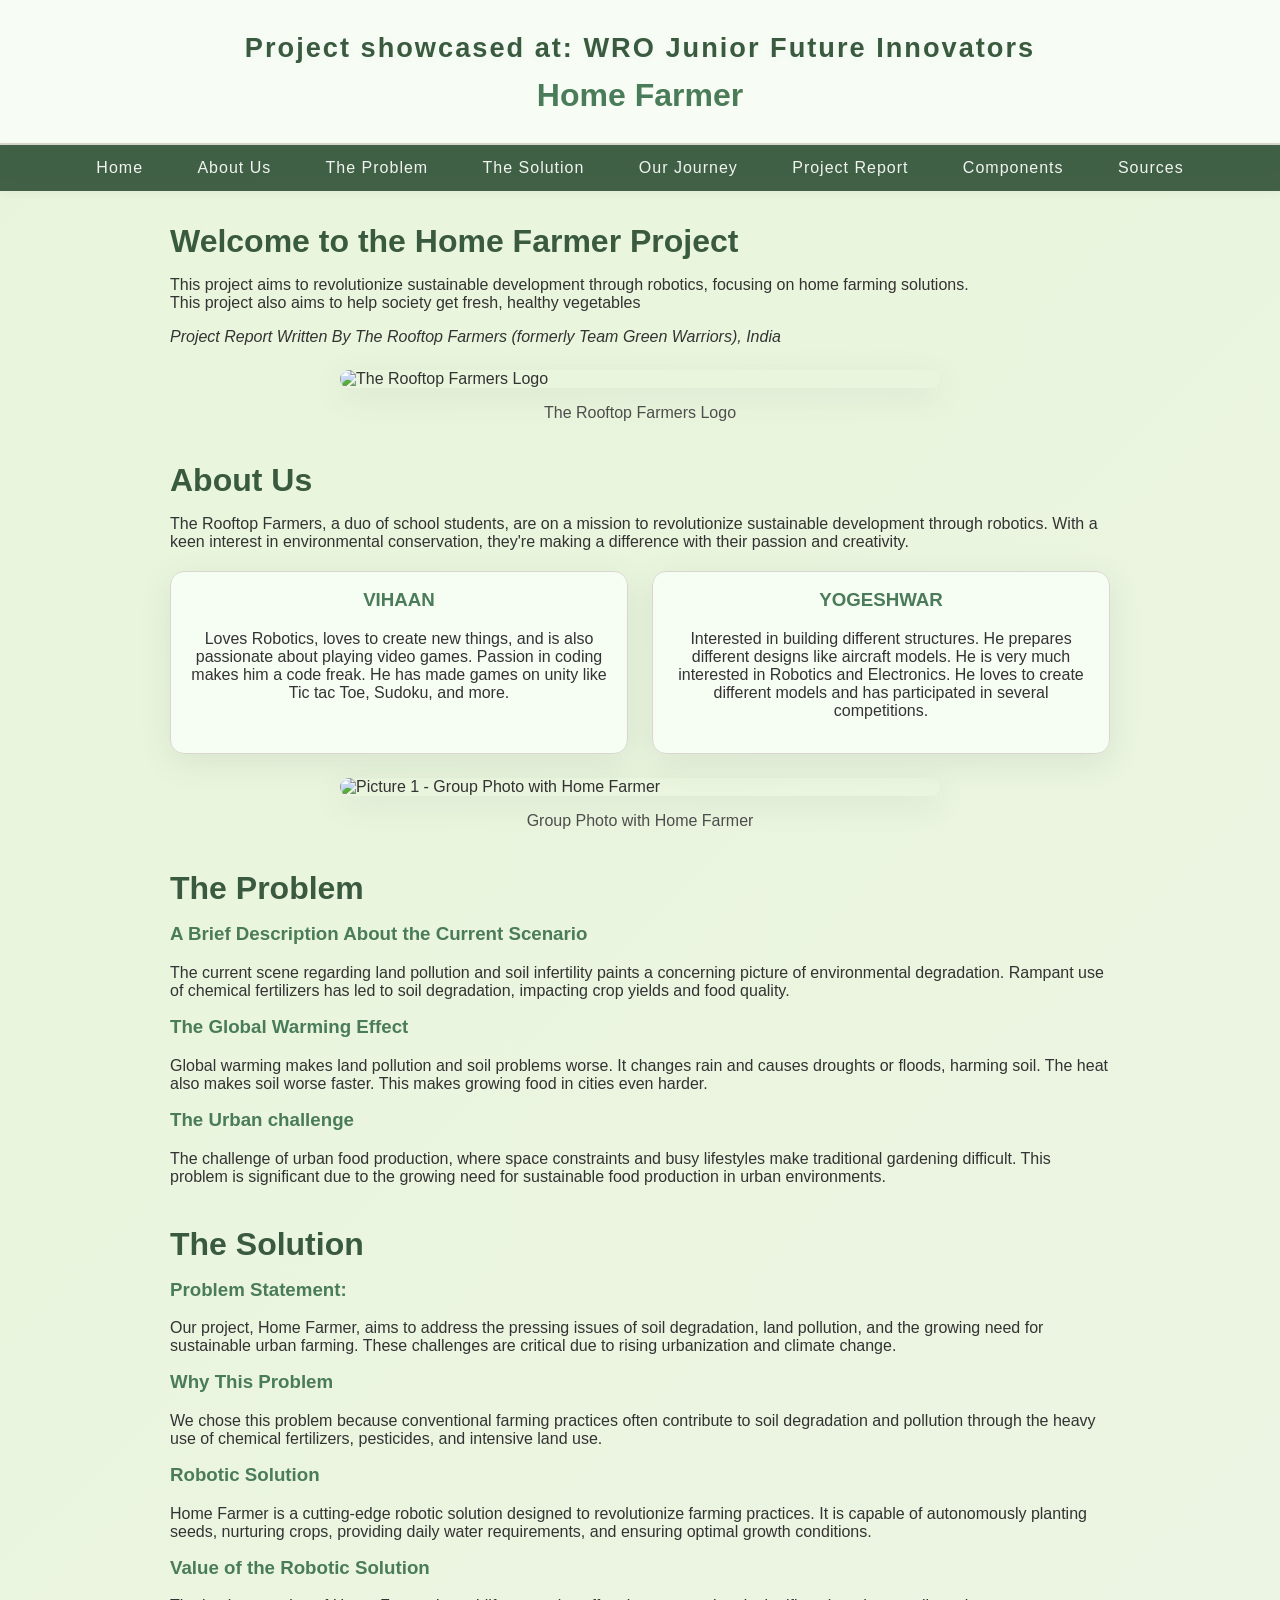
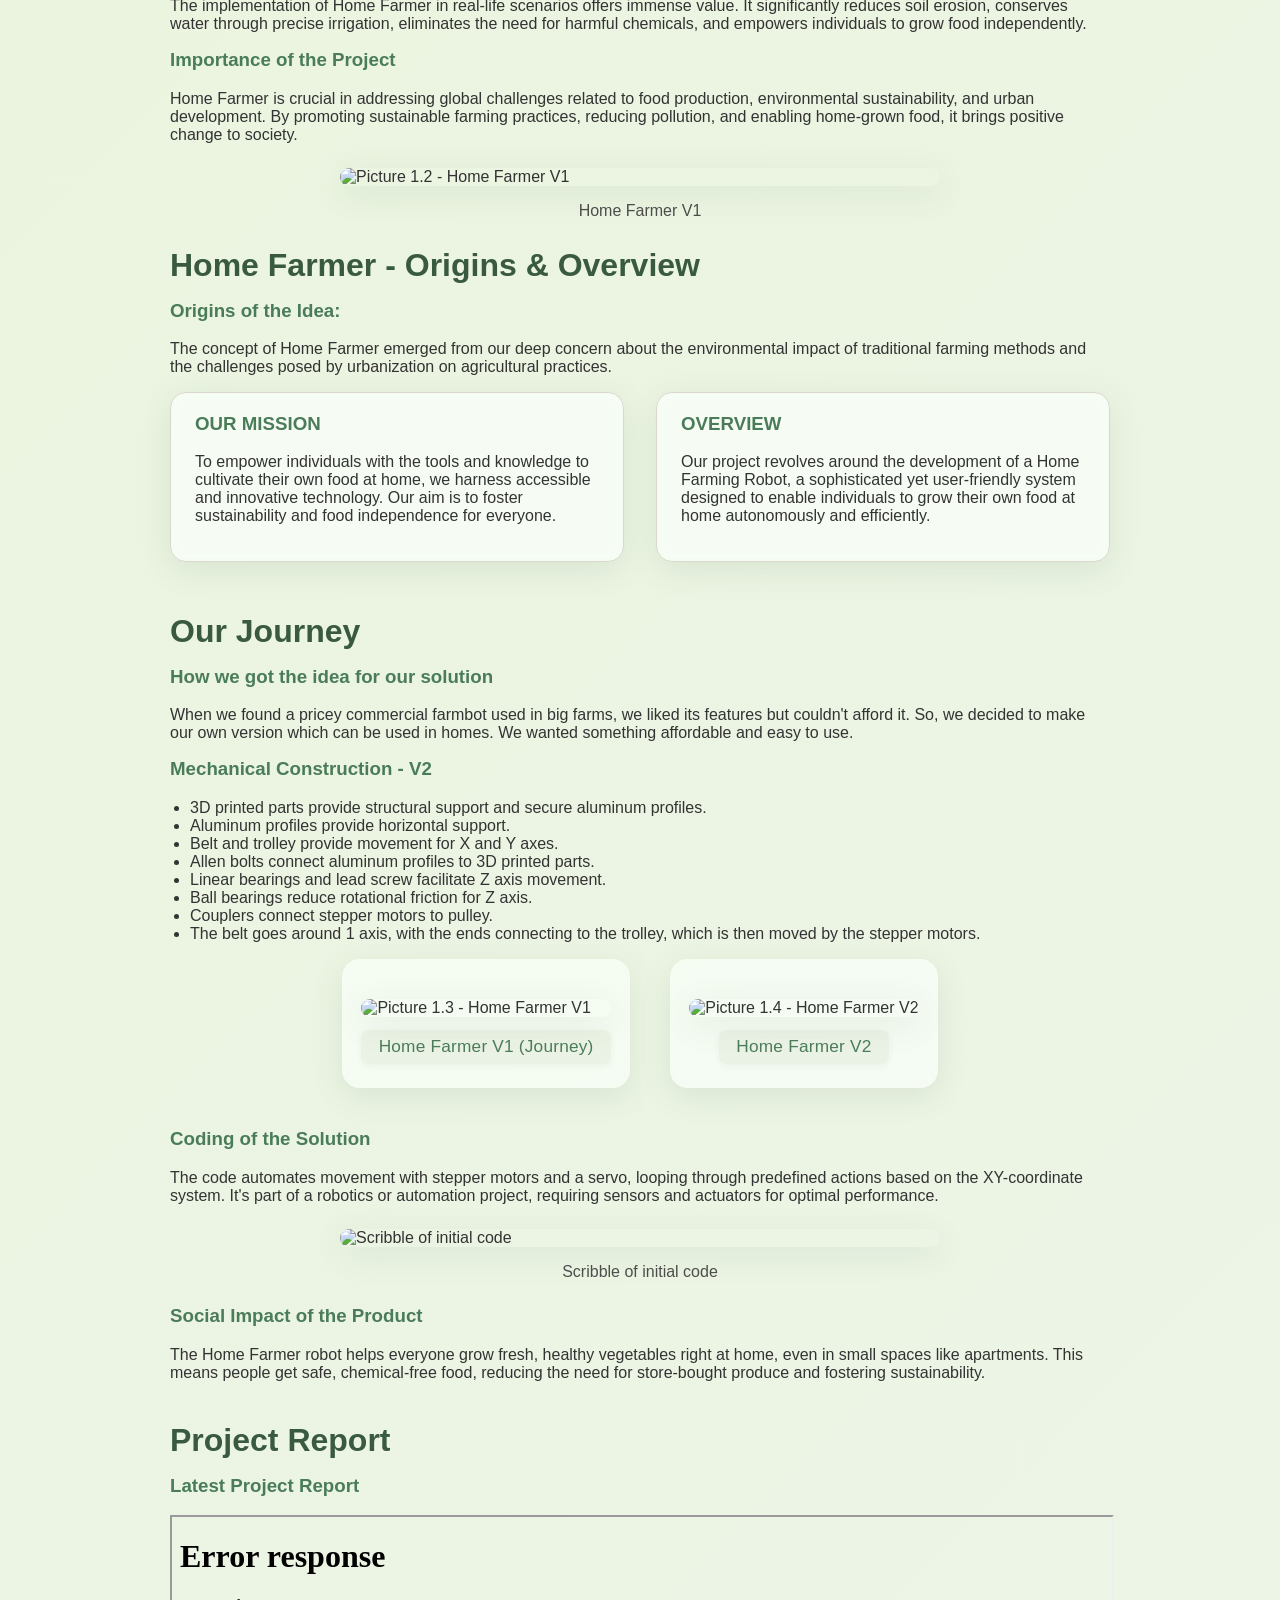
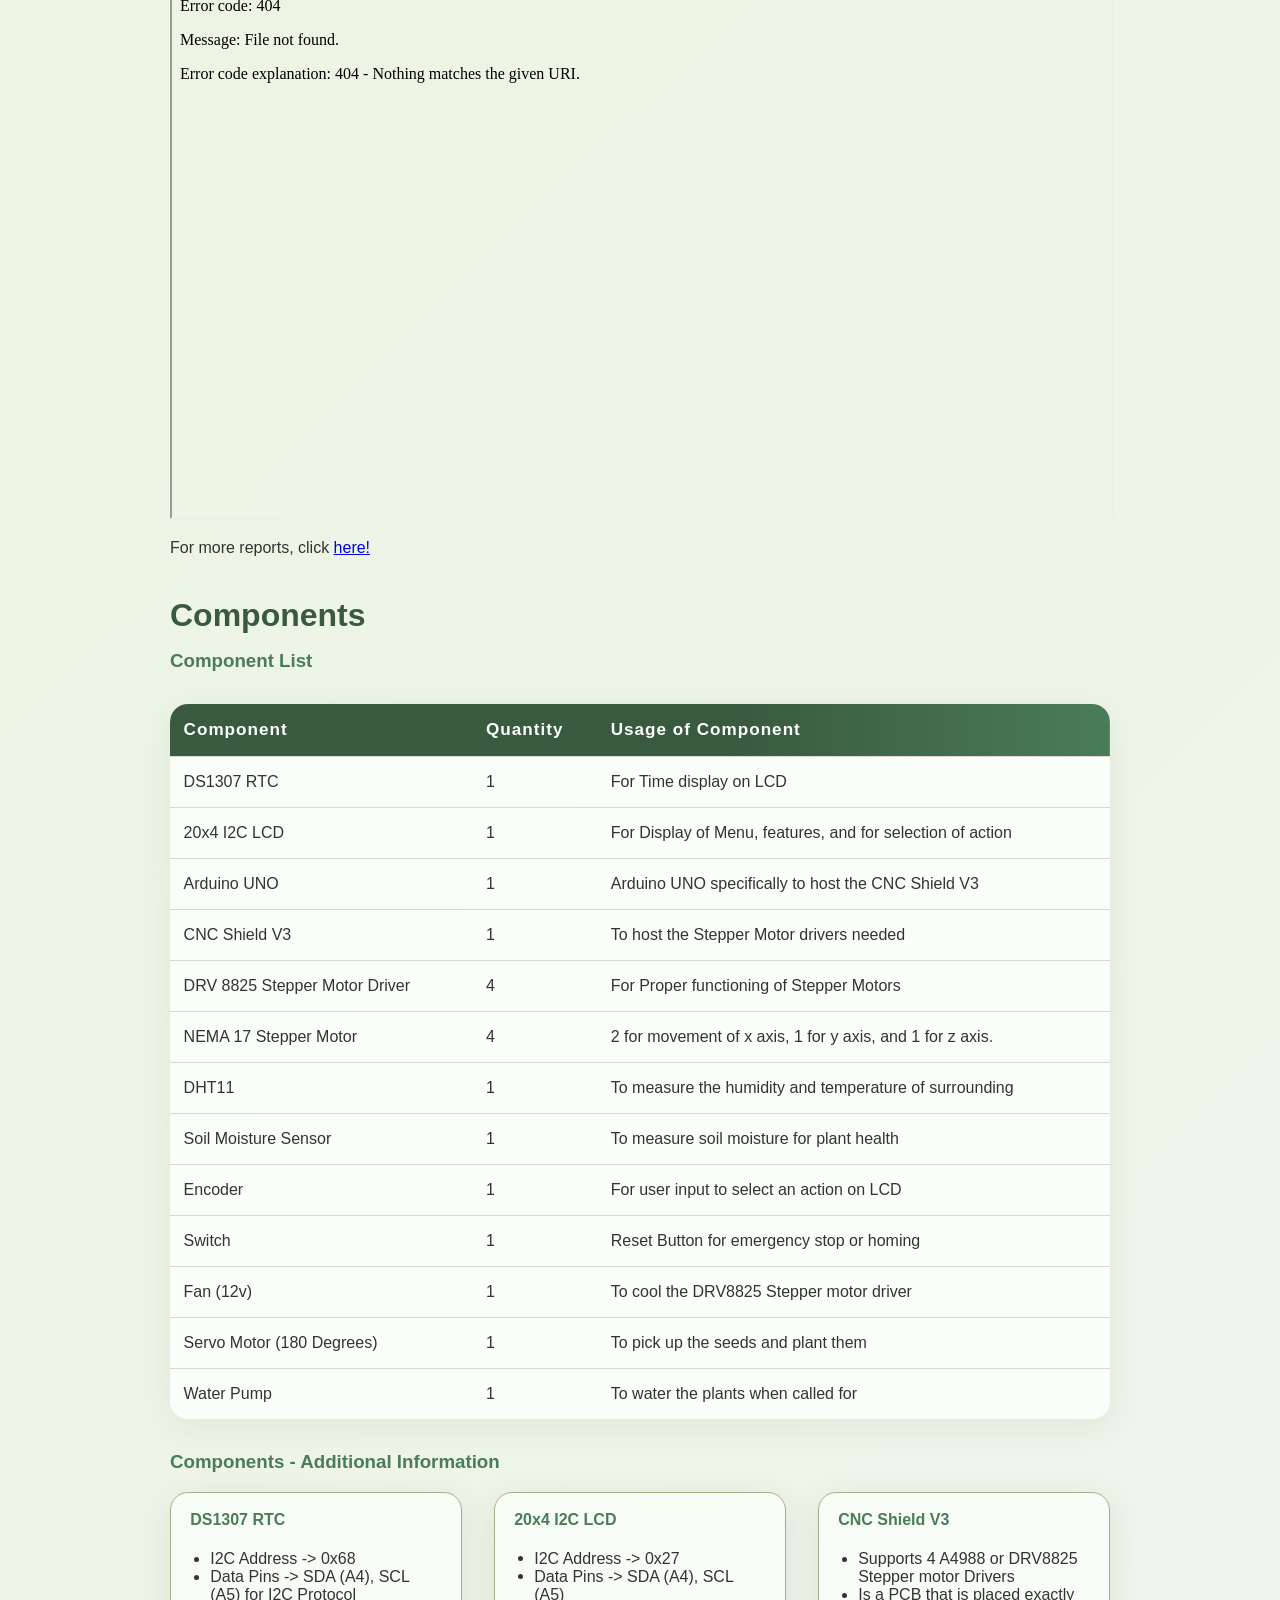
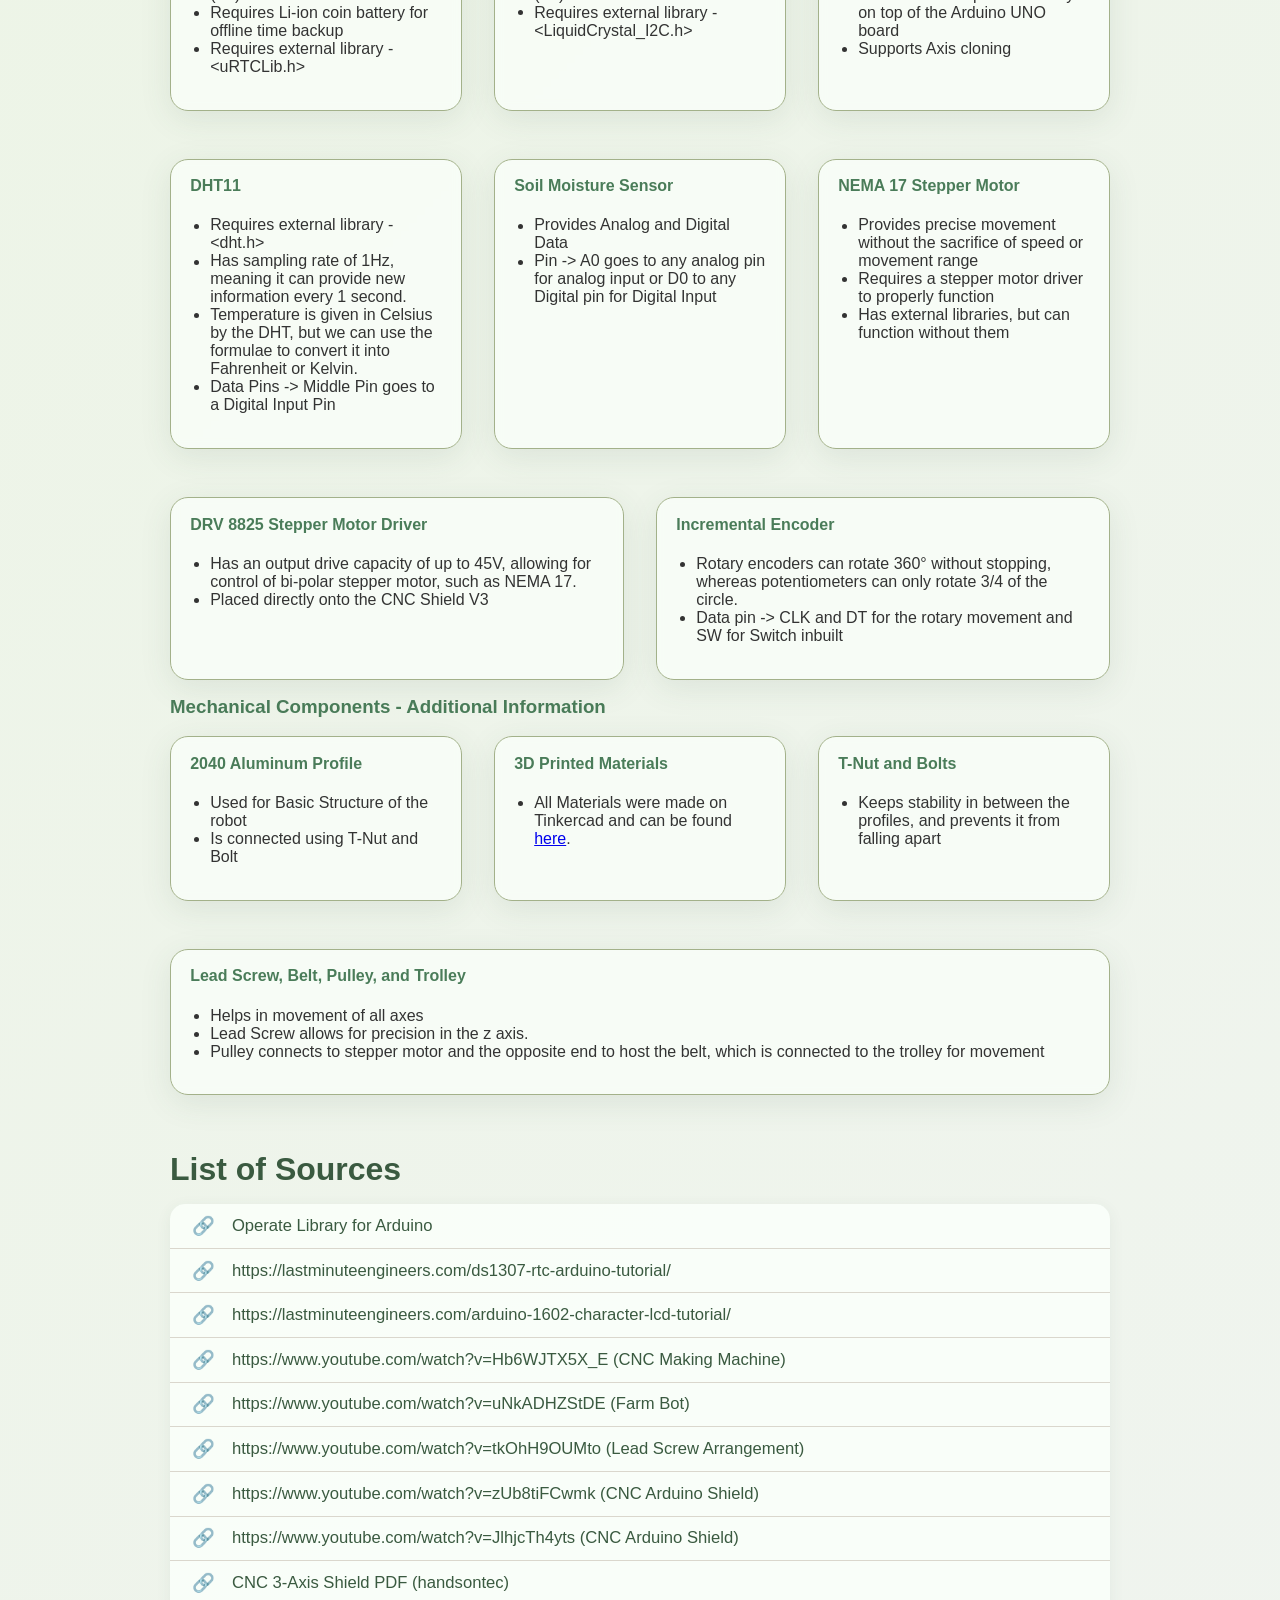
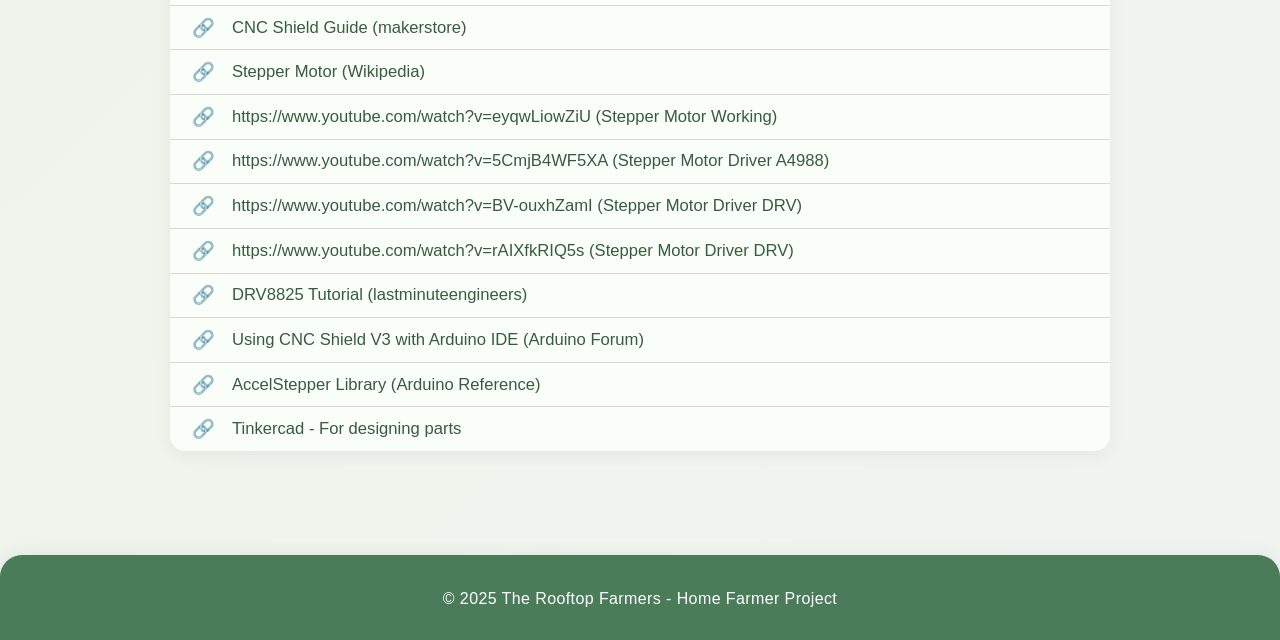
==== commit 4a4845b2: "Modernized the Website Changed the theme of the website completely to make it round but color scheme" ====
--- a/index.html
+++ b/index.html
@@ -20,7 +20,7 @@
 <body>
     <!-- Header -->
     <header>
-        <div id="text-logo">WRO Junior Future Innovators</div>
+        <div id="text-logo">Project showcased at: WRO Junior Future Innovators</div>
         <h1>Home Farmer</h1>
     </header>
 
@@ -295,7 +295,6 @@
             <h2>List of Sources</h2>
             <ul>
                 <li><a href="https://github.com/The-Rooftop-Farmers/Operate-Lib">Operate Library for Arduino</a></li>
-                <br>
                 <li><a href="https://lastminuteengineers.com/ds1307-rtc-arduino-tutorial/" target="_blank">https://lastminuteengineers.com/ds1307-rtc-arduino-tutorial/</a></li>
                 <li><a href="https://lastminuteengineers.com/arduino-1602-character-lcd-tutorial/" target="_blank">https://lastminuteengineers.com/arduino-1602-character-lcd-tutorial/</a></li>
                 <li><a href="https://www.youtube.com/watch?v=Hb6WJTX5X_E" target="_blank">https://www.youtube.com/watch?v=Hb6WJTX5X_E (CNC Making Machine)</a></li>
--- a/WebpageExtras/homefarmer.css
+++ b/WebpageExtras/homefarmer.css
@@ -1,341 +1,442 @@
-* {
-    margin: 0;
-    padding: 0;
-    box-sizing: border-box;
-}
-
-html {
-    scroll-behavior: smooth;
+:root {
+  --main-green: #3A5A40;
+  --accent-green: #4A7C59;
+  --light-green: #A3B18A;
+  --fresh-green: #34A853;
+  --offwhite: #f0f4f0;
+  --background: #E9F5DB;
+  --card-bg: #f8f9fa;
+  --border: #DAD7CD;
+  --text-dark: #333333;
+  --text-light: #454545;
+  --shadow: 0 8px 32px 0 rgba(60,90,64,0.10);
 }
 
 body {
-    margin: 0;
-    font-family: 'Segoe UI', sans-serif;
-    background-color: #f0f4f0;
-    color: #333333;
-    line-height: 1.6;
+  margin: 0;
+  font-family: 'Inter', 'Segoe UI', Arial, sans-serif;
+  background: linear-gradient(135deg, var(--background) 0%, var(--offwhite) 100%);
+  color: var(--text-dark);
+  min-height: 100vh;
 }
 
 header {
-    background-color: #3A5A40;
-    color: #DAD7CD;
-    padding: 2rem;
-    display: flex;
+  display: flex;
+  flex-direction: column;
+  align-items: center;
+  padding: 2rem 1rem 1.5rem 1rem;
+  background: rgba(250,255,250,0.85);
+  box-shadow: var(--shadow);
+  border-bottom: 2px solid var(--border);
+  position: relative;
+}
+
+.header-logo {
+  position: absolute;
+  left: 2rem;
+  top: 1rem;
+  width: 70px;
+  height: auto;
+  border-radius: 16px;
+  box-shadow: 0 2px 12px 0 rgba(55,122,89,0.10);
+}
+
+#text-logo {
+  font-size: 1.7rem;
+  font-weight: 700;
+  color: var(--main-green);
+  letter-spacing: 2px;
+  margin-bottom: 0.3rem;
+  text-shadow: 0 2px 8px rgba(58,90,64,0.05);
+}
+
+header h1 {
+  font-size: 2rem;
+  color: var(--accent-green);
+  margin: 0.5rem 0 0.3rem 0;
+}
+
+header p {
+  color: var(--text-light);
+  font-size: 1.1rem;
+  font-weight: 400;
+  margin: 0.2rem 0 0 0;
+}
+
+nav {
+  display: flex;
+  gap: 2rem;
+  justify-content: center;
+  align-items: center;
+  background: rgba(58,90,64,0.96);
+  position: sticky;
+  top: 0;
+  z-index: 10;
+  padding: 0.7rem 0;
+  box-shadow: 0 2px 8px 0 rgba(58,90,64,0.06);
+}
+
+nav a {
+  color: var(--offwhite);
+  text-decoration: none;
+  font-weight: 500;
+  font-size: 1rem;
+  letter-spacing: 1px;
+  transition: color 0.18s;
+  padding: 0.2rem 0.7rem;
+  border-radius: 8px;
+}
+
+nav a:hover, nav a:focus {
+  background: var(--fresh-green);
+  color: #fff;
+}
+
+main {
+  max-width: 940px;
+  margin: 2rem auto 0 auto;
+  padding: 0 1rem 2rem 1rem;
+}
+
+section {
+  margin-bottom: 2.5rem;
+}
+
+h2 {
+  color: var(--main-green);
+  font-size: 2rem;
+  margin-bottom: 1rem;
+  font-weight: 700;
+}
+
+h3, h4 {
+  color: var(--accent-green);
+  margin-top: 0;
+}
+
+.responsive-img {
+  width: 100%;
+  max-width: 600px;
+  border-radius: 20px;
+  display: block;
+  margin: 1.5rem auto 0.5rem auto;
+  box-shadow: var(--shadow);
+  object-fit: cover;
+}
+
+.caption {
+  text-align: center;
+  font-size: 1rem;
+  color: var(--text-light);
+  margin-bottom: 1.5rem;
+  opacity: 0.95;
+}
+
+.journey-images {
+  display: flex;
+  gap: 2.5rem;
+  justify-content: center;
+  flex-wrap: wrap;
+  margin-bottom: 2.5rem;
+}
+
+.journey-images figure {
+  display: flex;
+  flex-direction: column;
+  align-items: center;
+  background: rgba(250,255,250,0.70);
+  border-radius: 18px;
+  box-shadow: var(--shadow);
+  padding: 1rem 1.2rem 1.2rem 1.2rem;
+  margin: 0;
+  max-width: 320px;
+}
+
+.journey-images img {
+  width: 100%;
+  max-width: 280px;
+  border-radius: 16px;
+  box-shadow: var(--shadow);
+  object-fit: cover;
+  margin-bottom: 0.8em;
+}
+
+.journey-images figcaption {
+  text-align: center;
+  font-size: 1.08em;
+  color: var(--accent-green);
+  background: rgba(163,177,138,0.13);
+  border-radius: 8px;
+  padding: 0.35em 1em 0.4em 1em;
+  margin: 0 0 0.3em 0;
+  font-weight: 500;
+  letter-spacing: 0.2px;
+  box-shadow: 0 2px 6px 0 rgba(58,90,64,0.06);
+}
+
+.mission-overview {
+  display: flex;
+  gap: 2rem;
+  flex-wrap: wrap;
+  justify-content: center;
+}
+
+.mission-box, .overview-box {
+  flex: 1 1 240px;
+  background: rgba(250,255,250,0.65);
+  border-radius: 16px;
+  box-shadow: var(--shadow);
+  padding: 1.2rem 1.5rem;
+  min-width: 220px;
+  border: 1px solid var(--border);
+  margin-bottom: 0.7rem;
+  transition: transform 0.13s;
+}
+.mission-box:hover, .overview-box:hover {
+  transform: translateY(-3px) scale(1.02);
+}
+
+.component-details {
+  display: flex;
+  gap: 2rem;
+  flex-wrap: wrap;
+  justify-content: center;
+}
+
+.component-details > div {
+  flex: 1 1 220px;
+  background: rgba(255,255,255,0.90);
+  border-radius: 18px;
+  box-shadow: var(--shadow);
+  padding: 1.1rem 1.2rem;
+  margin-bottom: 1rem;
+  min-width: 200px;
+  border: 1.5px solid var(--light-green);
+  transition: box-shadow 0.18s, transform 0.13s;
+}
+.component-details > div:hover {
+  box-shadow: 0 10px 28px 0 rgba(76,175,80,0.11);
+  transform: translateY(-2px) scale(1.025);
+}
+
+ul {
+  padding-left: 1.25em;
+}
+
+.team-members {
+  display: flex;
+  gap: 1.5rem;
+  flex-wrap: wrap;
+  justify-content: center;
+  margin-top: 1.2rem;
+}
+
+.member {
+  background: rgba(58,90,64,0.09);
+  border-radius: 14px;
+  box-shadow: var(--shadow);
+  padding: 1.1rem 1.2rem;
+  min-width: 180px;
+  text-align: center;
+  flex: 1 1 180px;
+  transition: box-shadow 0.18s, transform 0.13s;
+  border: 1.2px solid var(--border);
+}
+.member:hover {
+  box-shadow: 0 8px 24px 0 rgba(76,175,80,0.10);
+  transform: translateY(-2px) scale(1.025);
+}
+
+#contact a {
+  background: var(--fresh-green);
+  color: #fff;
+  padding: 0.35em 1.1em;
+  border-radius: 8px;
+  text-decoration: none;
+  font-weight: 500;
+  transition: background 0.17s, color 0.17s;
+  margin-top: 0.5rem;
+  display: inline-block;
+  box-shadow: 0 2px 8px 0 rgba(52,168,83,0.09);
+}
+#contact a:hover {
+  background: var(--main-green);
+}
+
+footer {
+  background: var(--accent-green);
+  color: #fff;
+  text-align: center;
+  padding: 1.2rem 0 1rem 0;
+  margin-top: 2rem;
+  letter-spacing: 0.4px;
+  border-top-left-radius: 22px;
+  border-top-right-radius: 22px;
+  box-shadow: 0 -2px 16px 0 rgba(58,90,64,0.07);
+  font-size: 1rem;
+}
+
+.mission-box, .overview-box, .component-details > div, .member {
+  backdrop-filter: blur(4px);
+  background: rgba(250, 255, 250, 0.75);
+}
+
+table {
+  width: 100%;
+  border-collapse: separate;
+  border-spacing: 0;
+  margin: 2rem 0;
+  font-size: 1rem;
+  background: rgba(250,255,250,0.92);
+  box-shadow: 0 8px 32px 0 rgba(58,90,64,0.08);
+  border-radius: 18px;
+  overflow: hidden;
+}
+
+thead {
+  background: linear-gradient(90deg, var(--main-green) 60%, var(--accent-green) 100%);
+  color: #fff;
+}
+
+th, td {
+  padding: 1rem 0.85rem;
+  text-align: left;
+  border-bottom: 1.5px solid var(--border);
+}
+
+th {
+  font-weight: 700;
+  letter-spacing: 1px;
+  font-size: 1.07em;
+}
+
+tbody tr {
+  transition: background 0.15s;
+}
+
+tbody tr:hover {
+  background: var(--light-green);
+  color: #fff;
+}
+
+tbody tr:last-child td {
+  border-bottom: none;
+}
+
+#sources ul {
+  list-style: none;
+  padding-left: 0;
+  margin: 0;
+  background: rgba(58,90,64,0.05);
+  border-radius: 15px;
+  box-shadow: 0 4px 16px 0 rgba(58,90,64,0.07);
+  overflow: hidden;
+}
+
+#sources li {
+  display: flex;
+  align-items: center;
+  gap: 0.6em;
+  font-size: 1.04em;
+  padding: 0.65em 1.3em;
+  border-bottom: 1px solid var(--border);
+  background: rgba(250,255,250,0.95);
+  transition: background 0.14s;
+}
+
+#sources li a {
+  color: var(--main-green);
+  font-weight: 500;
+  text-decoration: none;
+  word-break: break-word;
+  transition: color 0.16s;
+}
+
+#sources li a:hover, #sources li a:focus {
+  color: var(--accent-green);
+  text-decoration: underline;
+}
+
+#sources li:last-child {
+  border-bottom: none;
+}
+
+#sources ul li::before {
+  content: "🔗";
+  color: var(--accent-green);
+  font-size: 1.1em;
+  margin-right: 0.4em;
+  opacity: 0.85;
+}
+
+#sources br {
+  display: none;
+}
+
+@media (max-width: 700px) {
+  table, thead, tbody, th, td, tr {
+    display: block;
+  }
+  thead {
+    display: none;
+  }
+  tr {
+    margin-bottom: 1.2rem;
+    border-radius: 14px;
+    box-shadow: 0 2px 10px 0 rgba(58,90,64,0.04);
+    background: rgba(250,255,250,0.85);
+  }
+  td {
+    padding: 0.8rem 1rem;
+    border-bottom: none;
+    position: relative;
+  }
+  td:before {
+    display: none;
+  }
+}
+
+@media (max-width: 850px) {
+  .component-details, .team-members, .mission-overview, .journey-images {
     flex-direction: column;
-    justify-content: center;
-    align-items: center;
-    text-align: center;
-    gap: 10px;
-}
-
-#text-logo {
-    font-size: 1.8rem;
-    font-weight: bold;
-    color: #A3B18A;
-}
-
-header h1 {
-    margin: 0;
-    font-size: 2.5rem;
-    color: #DAD7CD;
-}
-
-nav {
-    text-align: center;
-    margin: 0;
-    padding: 1rem 0;
-    background-color: #4A7C59;
-}   
-
-nav a {
-    color: #ffffff;
-    margin: 0 1rem;
-    text-decoration: none;
-    font-weight: bold;
-    font-size: 1.1em;
-    transition: color 0.3s ease;
-}
-
-nav a:hover {
-    text-decoration: underline;
-    color: #E9F5DB;
-}
-
-main {
-    padding-top: 1rem; 
-}
-
-section {
-    max-width: 800px;
-    margin: 2rem auto;
-    padding: 1.5rem 2rem;
-    background-color: #ffffff;
+    gap: 1.1rem;
+  }
+  header {
+    padding-bottom: 2.5rem;
+  }
+  .header-logo {
+    position: static;
+    margin-bottom: 0.7rem;
+  }
+}
+
+@media (max-width: 700px) {
+  .journey-images img {
+    max-width: 98vw;
+  }
+  #sources ul {
+    padding: 0.2em 0.3em;
+  }
+  #sources li {
+    padding: 0.6em 0.7em;
+    font-size: 0.97em;
+  }
+}
+
+@media (max-width: 600px) {
+  nav {
+    gap: 0.7rem;
+    flex-wrap: wrap;
+    font-size: 0.98rem;
+    padding: 0.6rem 0.1rem;
+  }
+  main {
+    padding: 0 0.2rem 2rem 0.2rem;
+  }
+  header {
+    padding: 1.1rem 0.5rem 1rem 0.5rem;
+  }
+  .responsive-img {
     border-radius: 12px;
-    box-shadow: 0 4px 15px rgba(0, 0, 0, 0.1);
-}
-
-section h2 {
-    color: #588157;
-    font-size: 2.2rem;
-    text-align: center;
-    margin-bottom: 1.5rem;
-    padding-bottom: 0.5rem;
-    border-bottom: 2px solid #588157;
-}
-
-section h3 {
-    color: #4A7C59;
-    font-size: 1.6rem;
-    margin-top: 1.5rem;
-    margin-bottom: 0.75rem;
-}
-
-p, ul li {
-    margin-bottom: 1rem;
-    color: #454545;
-}
-
-ul {
-    list-style-position: inside;
-    padding-left: 20px;
-}
-ul li::marker {
-    color: #588157;
-}
-
-a {
-    color: #34A853;
-    text-decoration: none;
-}
-
-a:hover {
-    color: #2C8E45;
-    text-decoration: underline;
-}
-
-.team-members {
-    display: flex;
-    justify-content: space-around;
-    flex-wrap: wrap;
-    gap: 20px;
-    margin-top: 1.5rem;
-    margin-bottom: 1.5rem;
-}
-
-.member {
-    flex-basis: 45%;
-    min-width: 250px;
-    background: #E9F5DB;
-    padding: 1rem;
-    border-radius: 8px;
-    border: 1px solid #A3B18A;
-}
-.member h3 {
-    color: #3A5A40;
-    margin-top: 0;
-    text-align: center;
-}
-
-.responsive-img {
-    max-width: 100%;
-    height: auto;
-    display: block;
-    margin: 1.5rem auto;
-    border-radius: 8px;
-    border: 3px solid #A3B18A;
-}
-.small-img {
-    max-width: 60%;
-}
-.caption {
-    text-align: center;
-    font-style: italic;
-    color: #6c757d;
-    margin-top: -0.5rem;
-    margin-bottom: 1rem;
-    font-size: 0.9em;
-}
-
-.mission-overview {
-    display: flex;
-    justify-content: space-between;
-    gap: 30px;
-    margin-top: 1.5rem;
-}
-.mission-box, .overview-box {
-    flex-basis: 48%;
-    padding: 1.5rem;
-    border: 1px solid #588157;
-    border-radius: 8px;
-    background-color: #f8f9fa;
-}
-.mission-box h3, .overview-box h3 {
-    color: #3A5A40;
-    text-align: center;
-}
-
-.journey-images {
-    display: flex;
-    justify-content: space-around;
-    align-items: flex-start;
-    flex-wrap: wrap;
-    margin: 1.5rem 0;
-    gap: 15px;
-}
-.journey-images figure {
-    flex-basis: 45%;
-    min-width: 200px;
-    text-align: center;
-}
-.journey-images figcaption {
-     color: #588157;
-     font-size: 0.9em;
-     margin-top: 0.5rem;
-}
-
-table {
-    width: 100%;
-    border-collapse: collapse;
-    margin-bottom: 1.5rem;
-    font-size: 0.95em;
-}
-
-th, td {
-    border: 1px solid #A3B18A;
-    padding: 0.75rem;
-    text-align: left;
-    color: #333333;
-}
-
-th {
-    background-color: #588157;
-    color: #ffffff;
-    font-weight: bold;
-}
-tr:nth-child(even) {
-    background-color: #E9F5DB;
-}
-
-
-.component-details {
-    display: grid;
-    grid-template-columns: repeat(auto-fit, minmax(280px, 1fr));
-    gap: 1.5rem;
-    margin-top: 1.5rem;
-}
-.component-details > div {
-    background: #f8f9fa;
-    padding: 1rem;
-    border-radius: 8px;
-    border: 1px solid #A3B18A;
-}
-.component-details h4 {
-    color: #4A7C59;
-    margin-bottom: 0.5rem;
-}
-.component-details ul li {
-    font-size: 0.9em;
-    color: #454545;
-}
-
-
-#sources ul li a {
-    color: #34A853;
-}
-#sources ul li a:hover {
-    color: #2C8E45;
-}
-
-footer {
-    text-align: center;
-    padding: 1.5rem 1rem;
-    background-color: #3A5A40;
-    margin-top: 2rem;
-}
-
-footer p {
-    color: #ffffff;
-    margin-bottom: 0;
-}
-
-@media (max-width: 768px) {
-    header h1 {
-        font-size: 2rem;
-    }
-    #text-logo {
-        font-size: 1.5rem;
-    }
-
-    nav a {
-        margin: 0 0.5rem;
-        font-size: 1em;
-    }
-
-    section {
-        margin: 1.5rem 1rem;
-        padding: 1rem 1.5rem;
-    }
-    section h2 {
-        font-size: 1.8rem;
-    }
-    section h3 {
-        font-size: 1.4rem;
-    }
-
-    .team-members, .mission-overview, .journey-images {
-        flex-direction: column;
-        align-items: center;
-    }
-    .member, .mission-box, .overview-box, .journey-images figure {
-        flex-basis: 100%;
-        width: 100%;
-        margin-bottom: 1rem;
-    }
-    .small-img {
-        max-width: 80%;
-    }
-}
-
-@media (max-width: 600px) {
-    header {
-        padding: 1.5rem;
-    }
-    header h1 {
-        font-size: 1.8rem;
-    }
-    #text-logo {
-        font-size: 1.3rem;
-    }
-
-    nav {
-        padding: 0.5rem;
-    }
-    nav a {
-        display: block;
-        margin: 0.5rem auto;
-        padding: 0.5rem;
-        border-bottom: 1px solid #3A5A40;
-    }
-    nav a:last-child {
-        border-bottom: none;
-    }
-
-    section {
-        margin: 1rem;
-        padding: 1rem;
-    }
-    section h2 {
-        font-size: 1.6rem;
-    }
-    section h3 {
-        font-size: 1.3rem;
-    }
-    
-    table, th, td {
-        font-size: 0.85em;
-        padding: 0.5rem;
-    }
-    .component-details {
-        grid-template-columns: 1fr;
-    }
+  }
 }
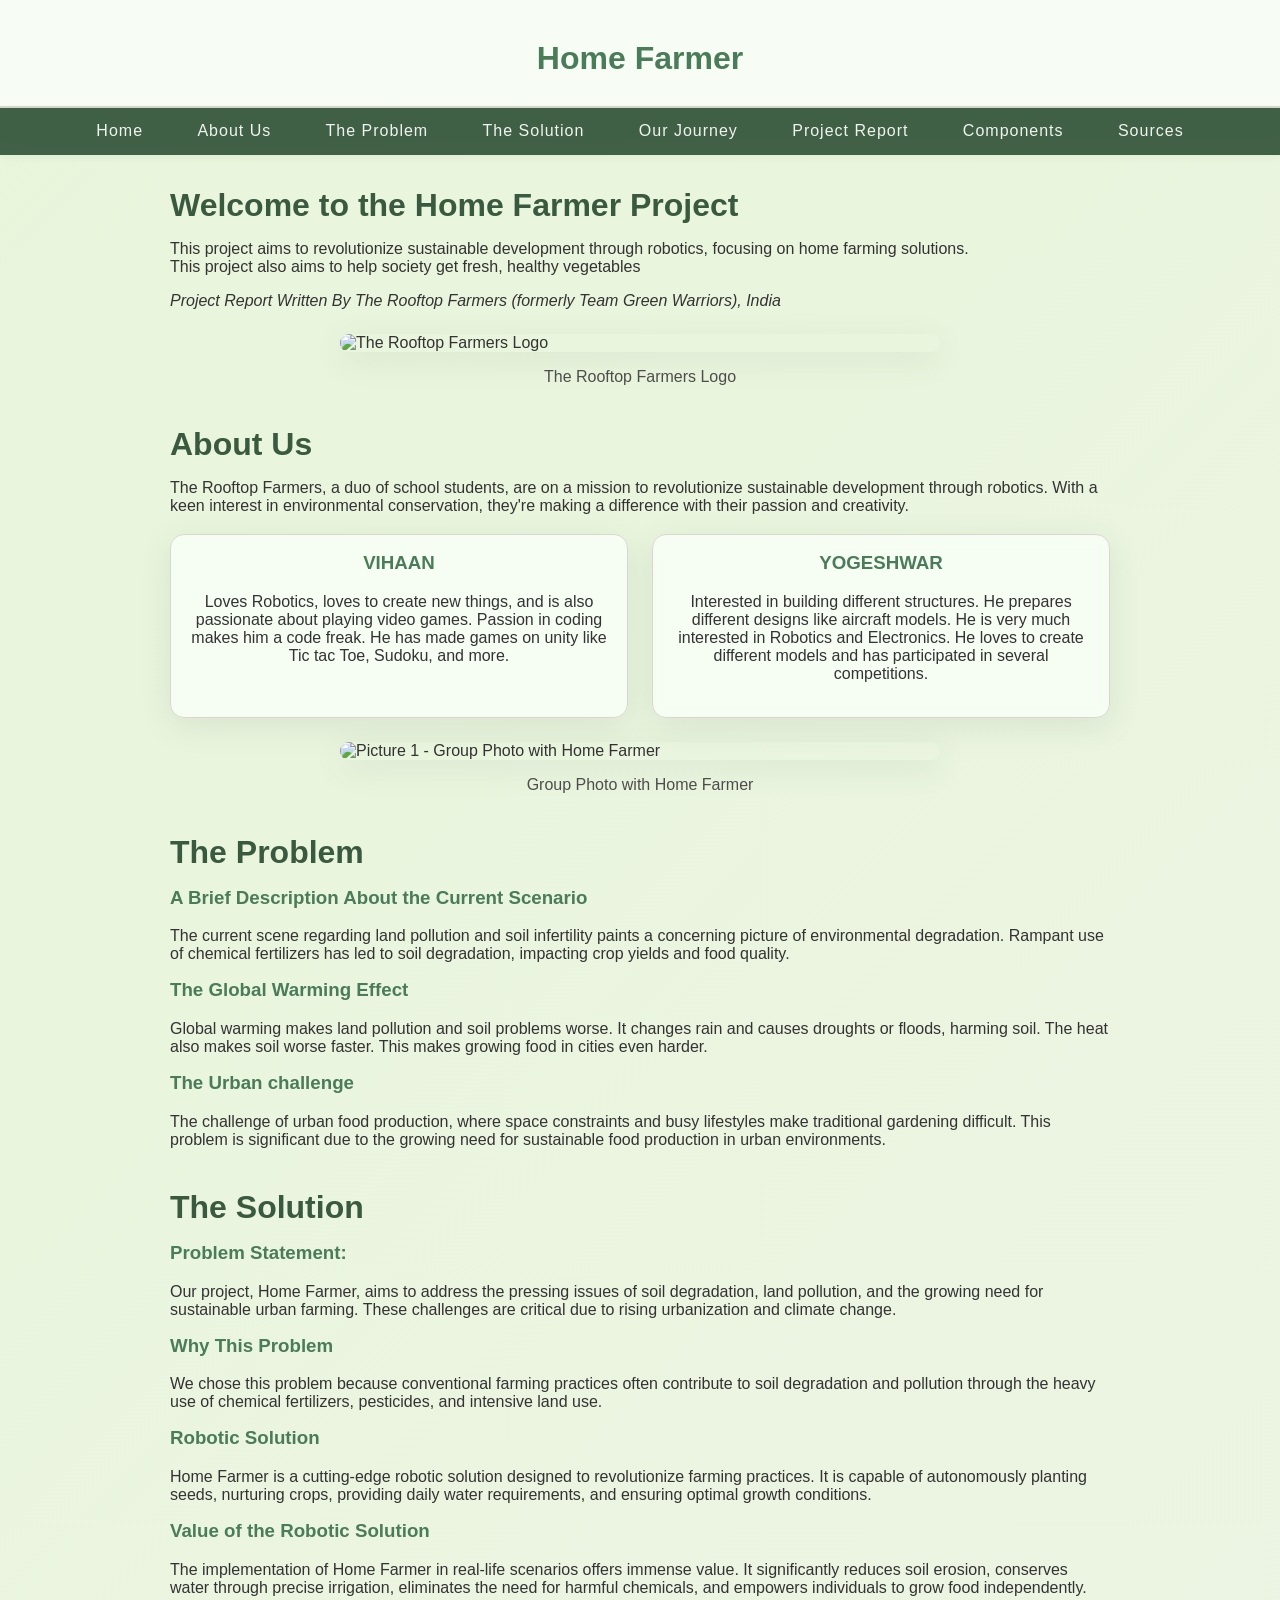
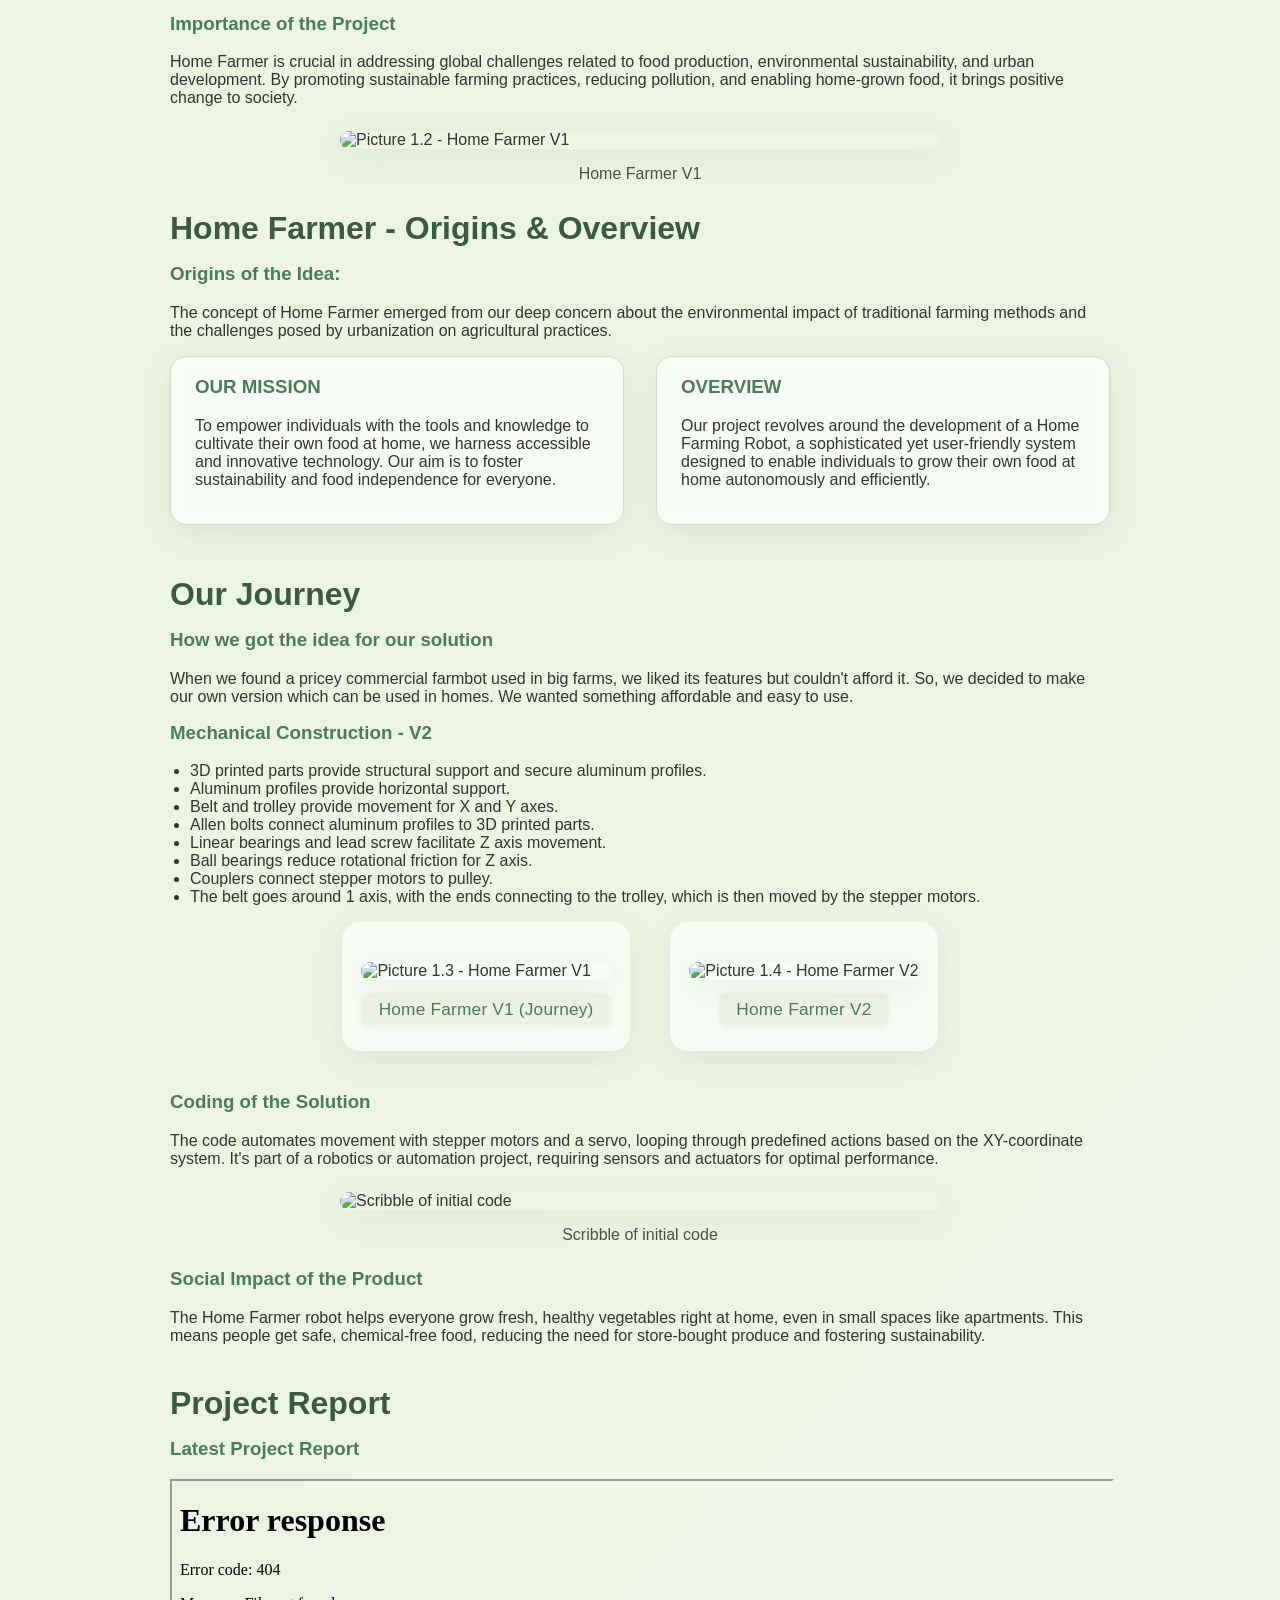
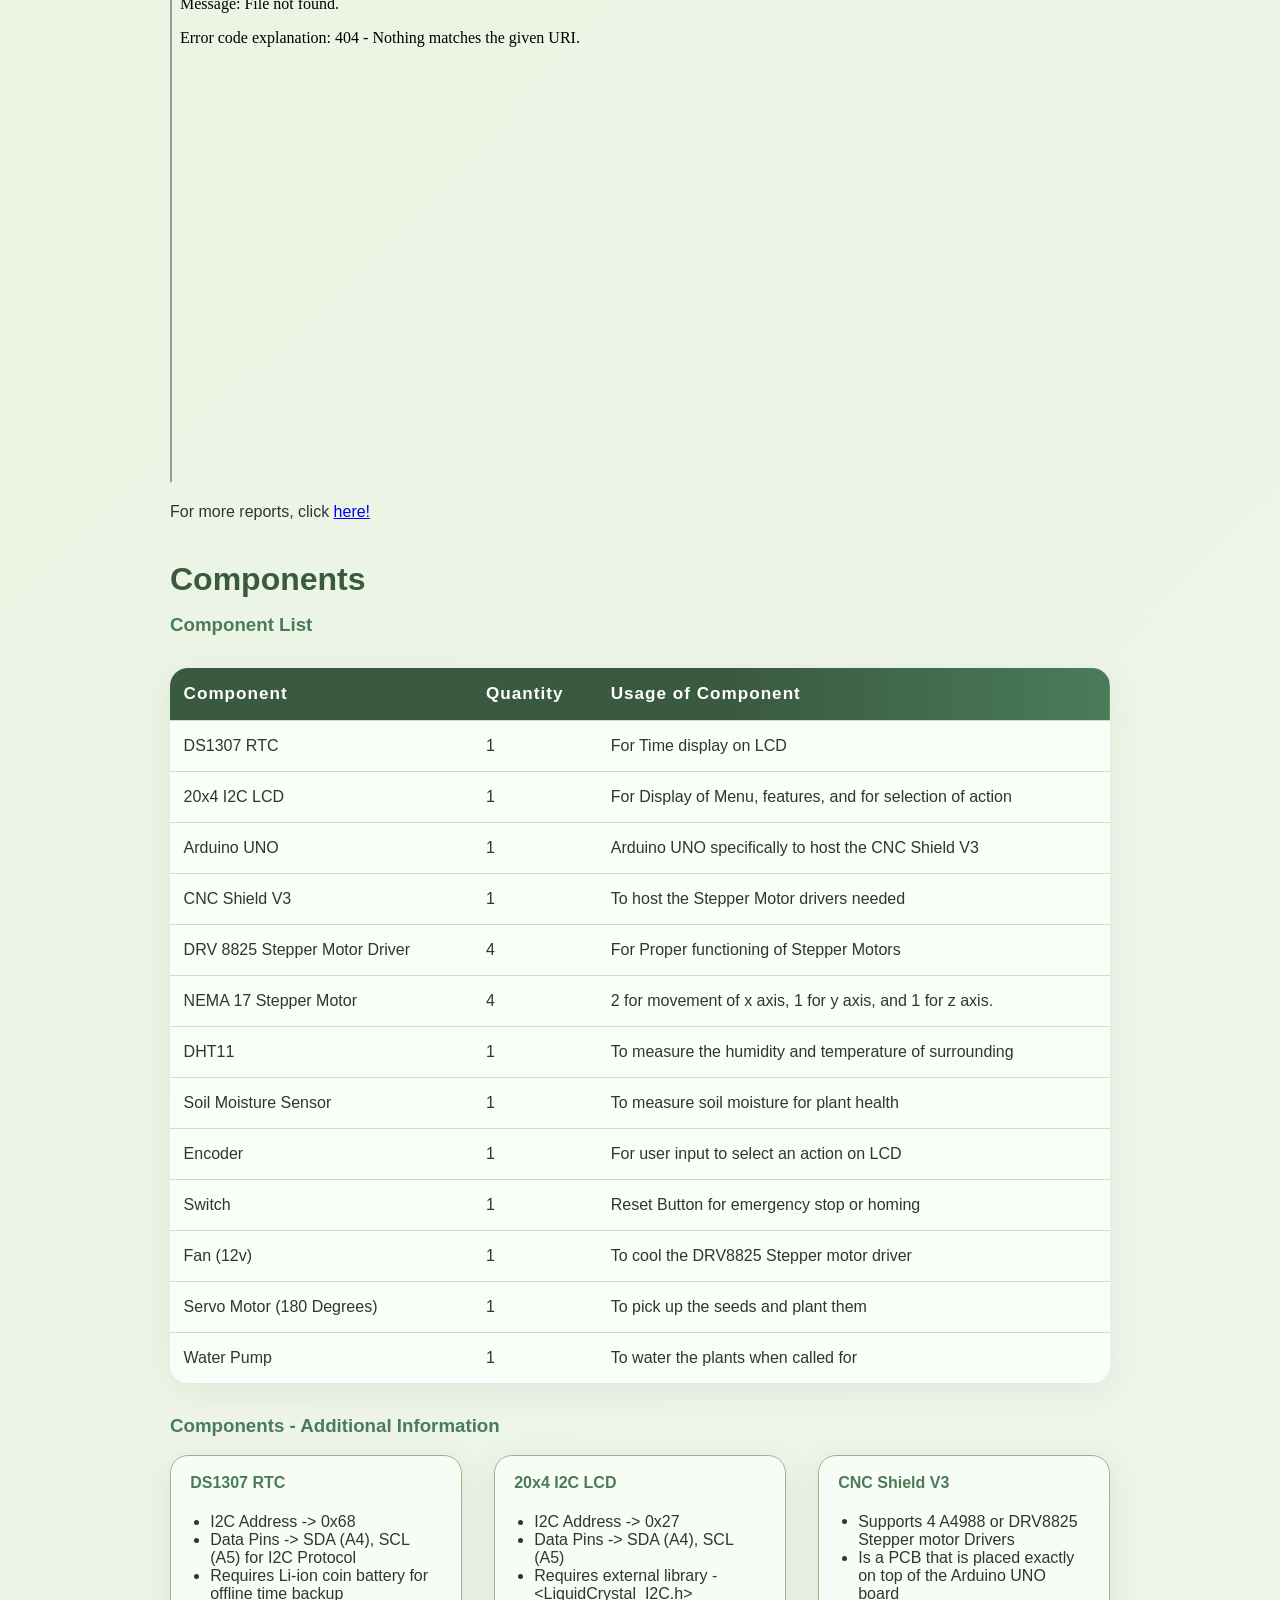
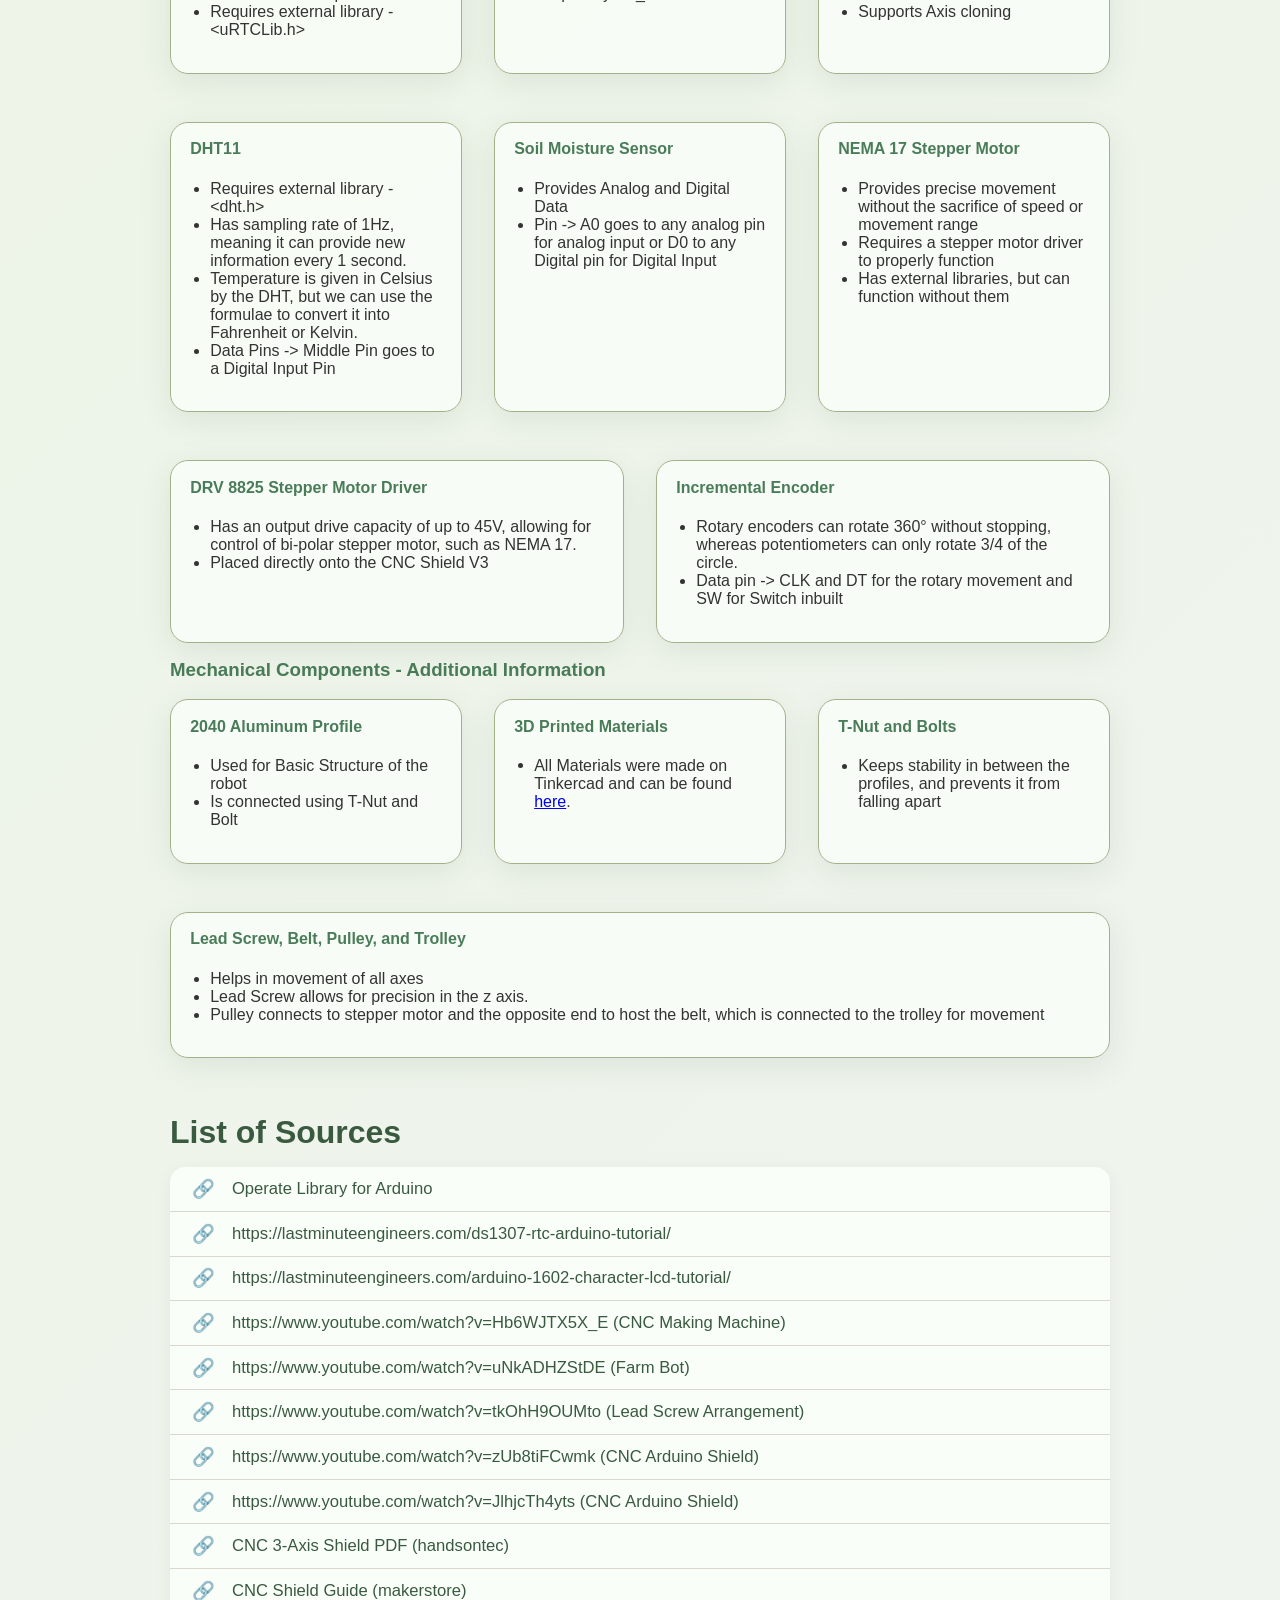
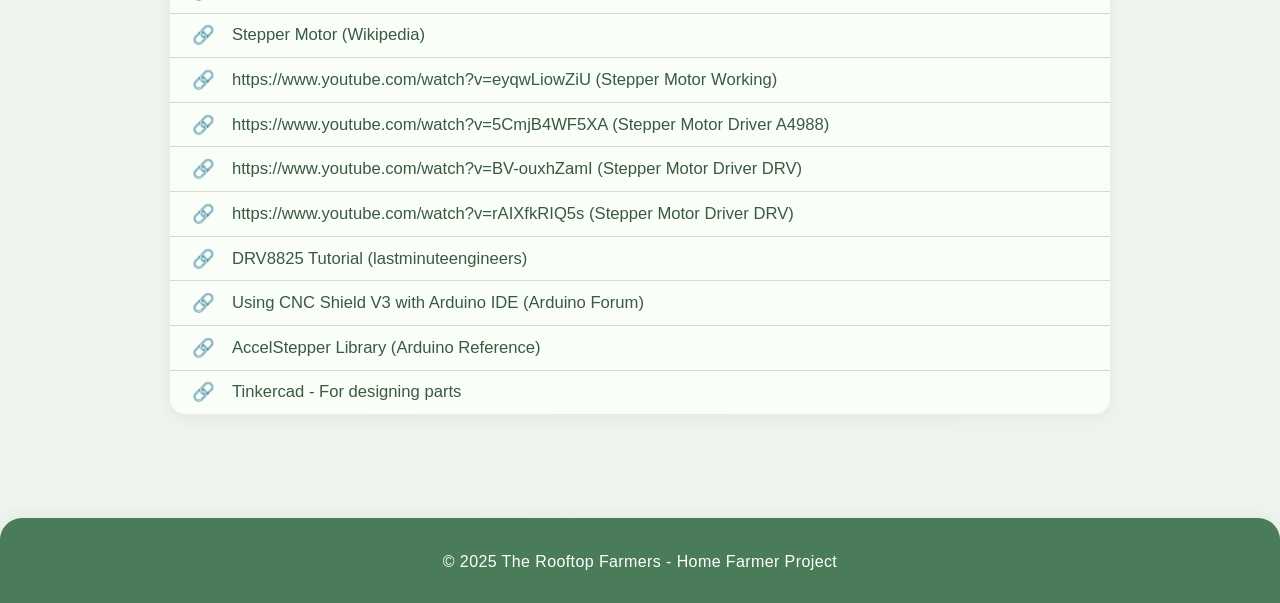
==== commit 7843096a: "New Tab Title" ====
--- a/index.html
+++ b/index.html
@@ -6,7 +6,7 @@
     <meta name="viewport" content="width=device-width, initial-scale=1.0">
 
     <!-- Tab Resources -->
-    <title>Home Farmer</title>
+    <title>Home Farmer | The Rooftop Farmers</title>
     <link rel="stylesheet" href="WebpageExtras/homefarmer.css">
     <link rel="icon" type="image/png" href="WebpageExtras/media/The Rooftop Farmers Logo.png">
 
@@ -20,7 +20,7 @@
 <body>
     <!-- Header -->
     <header>
-        <div id="text-logo">Project showcased at: WRO Junior Future Innovators</div>
+        <!--<div id="text-logo">Project showcased at: WRO Junior Future Innovators</div>-->
         <h1>Home Farmer</h1>
     </header>
 
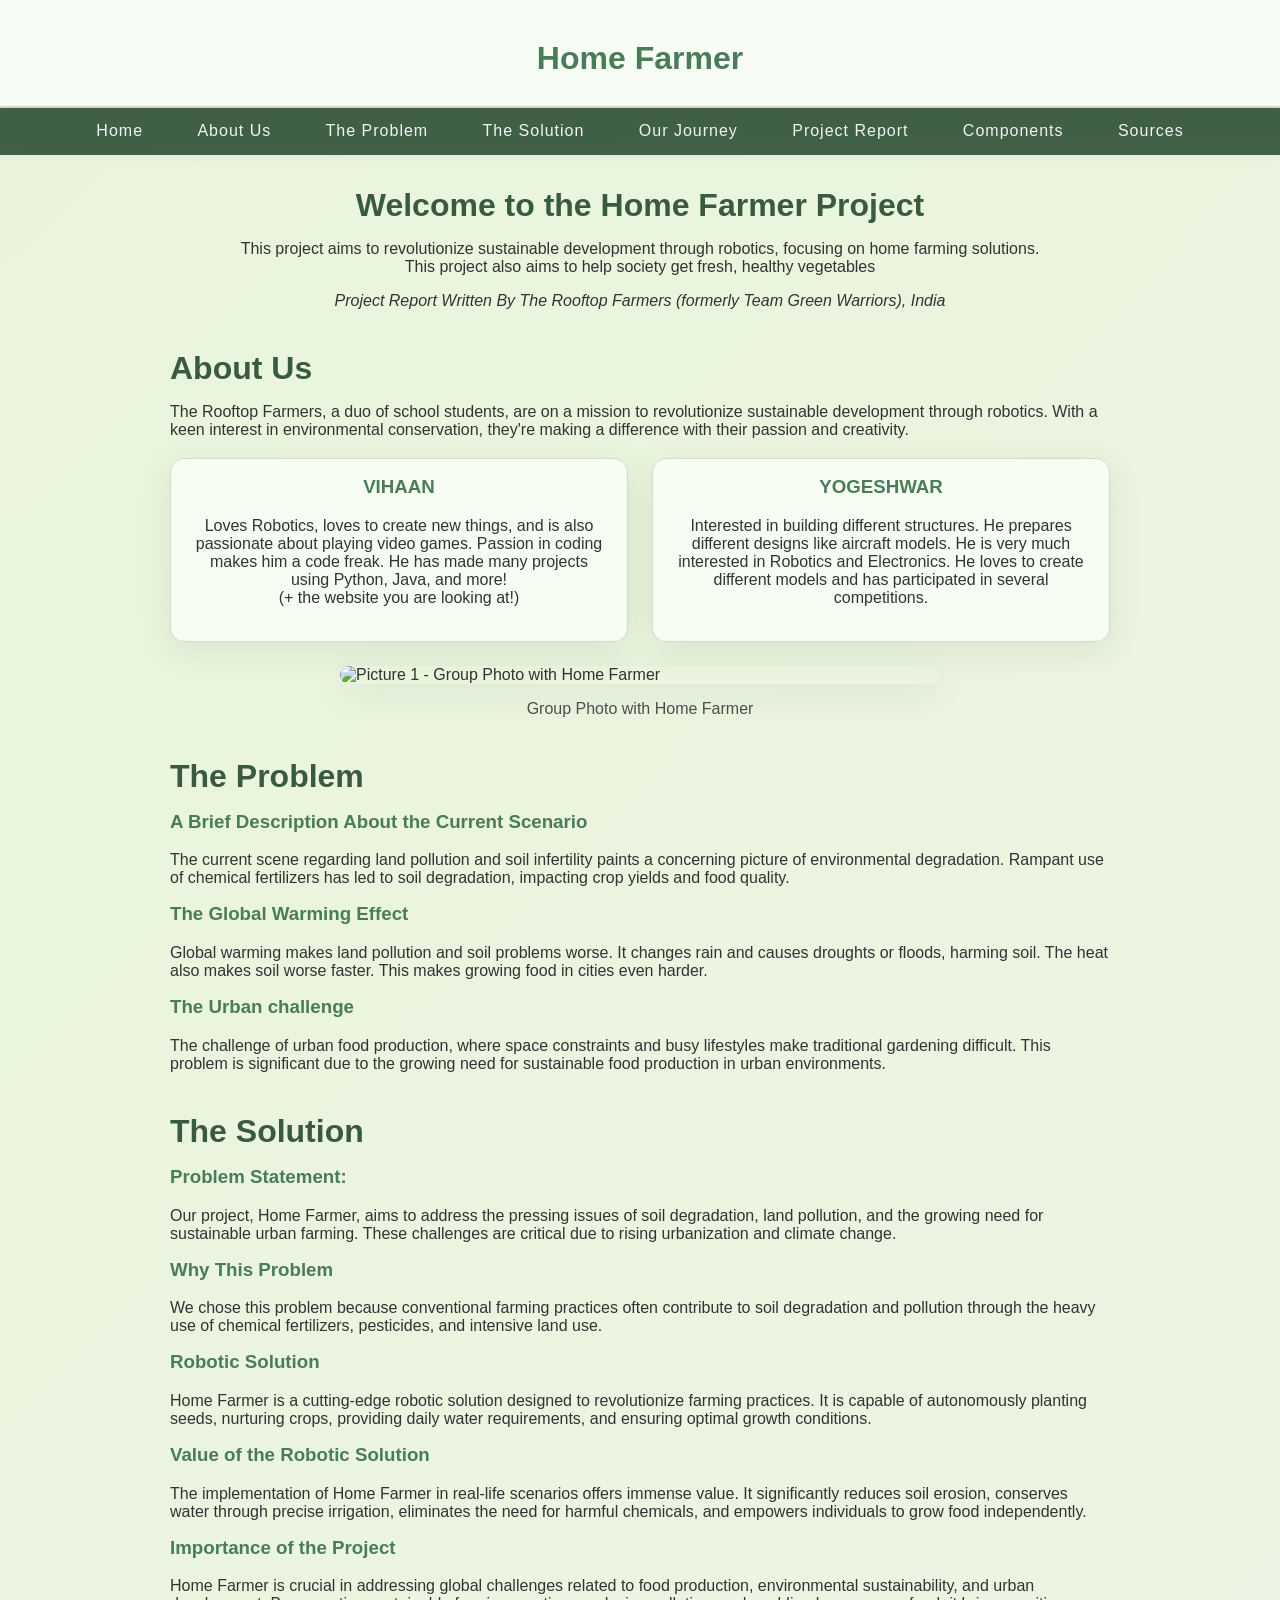
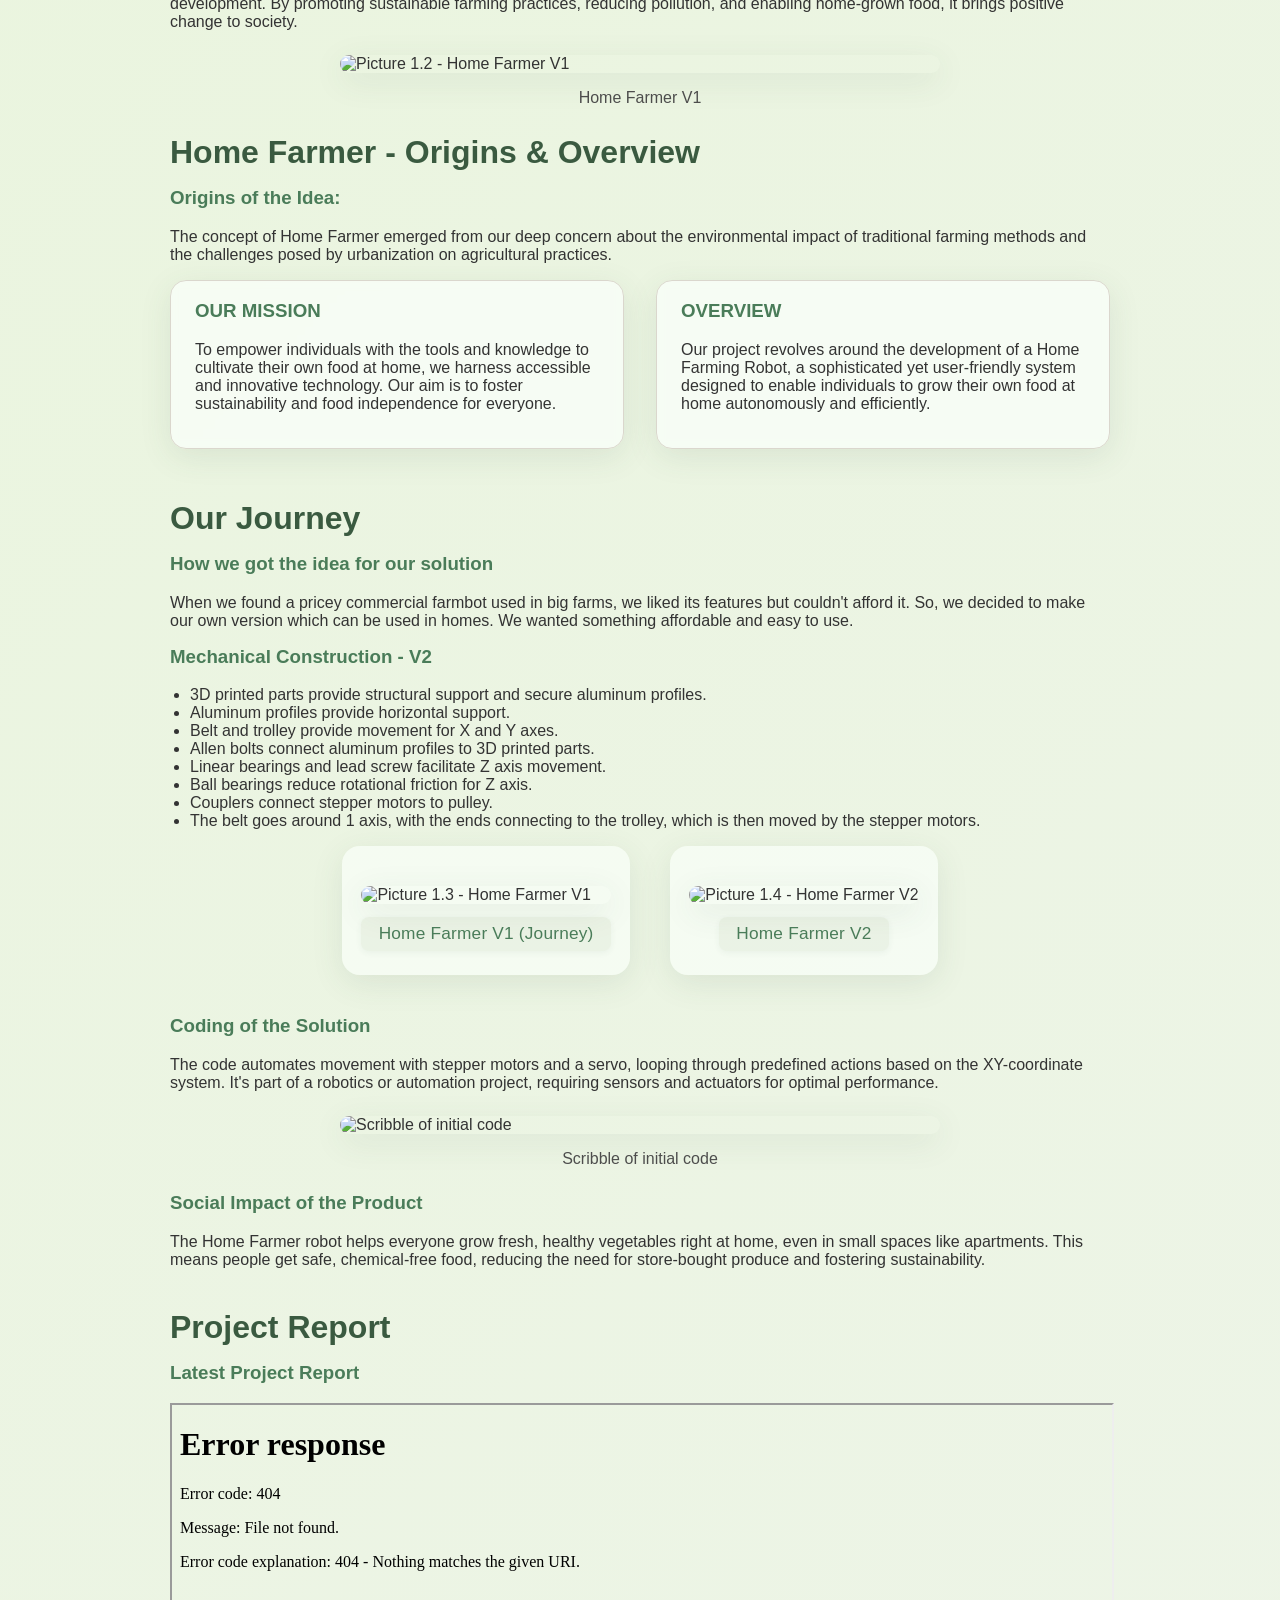
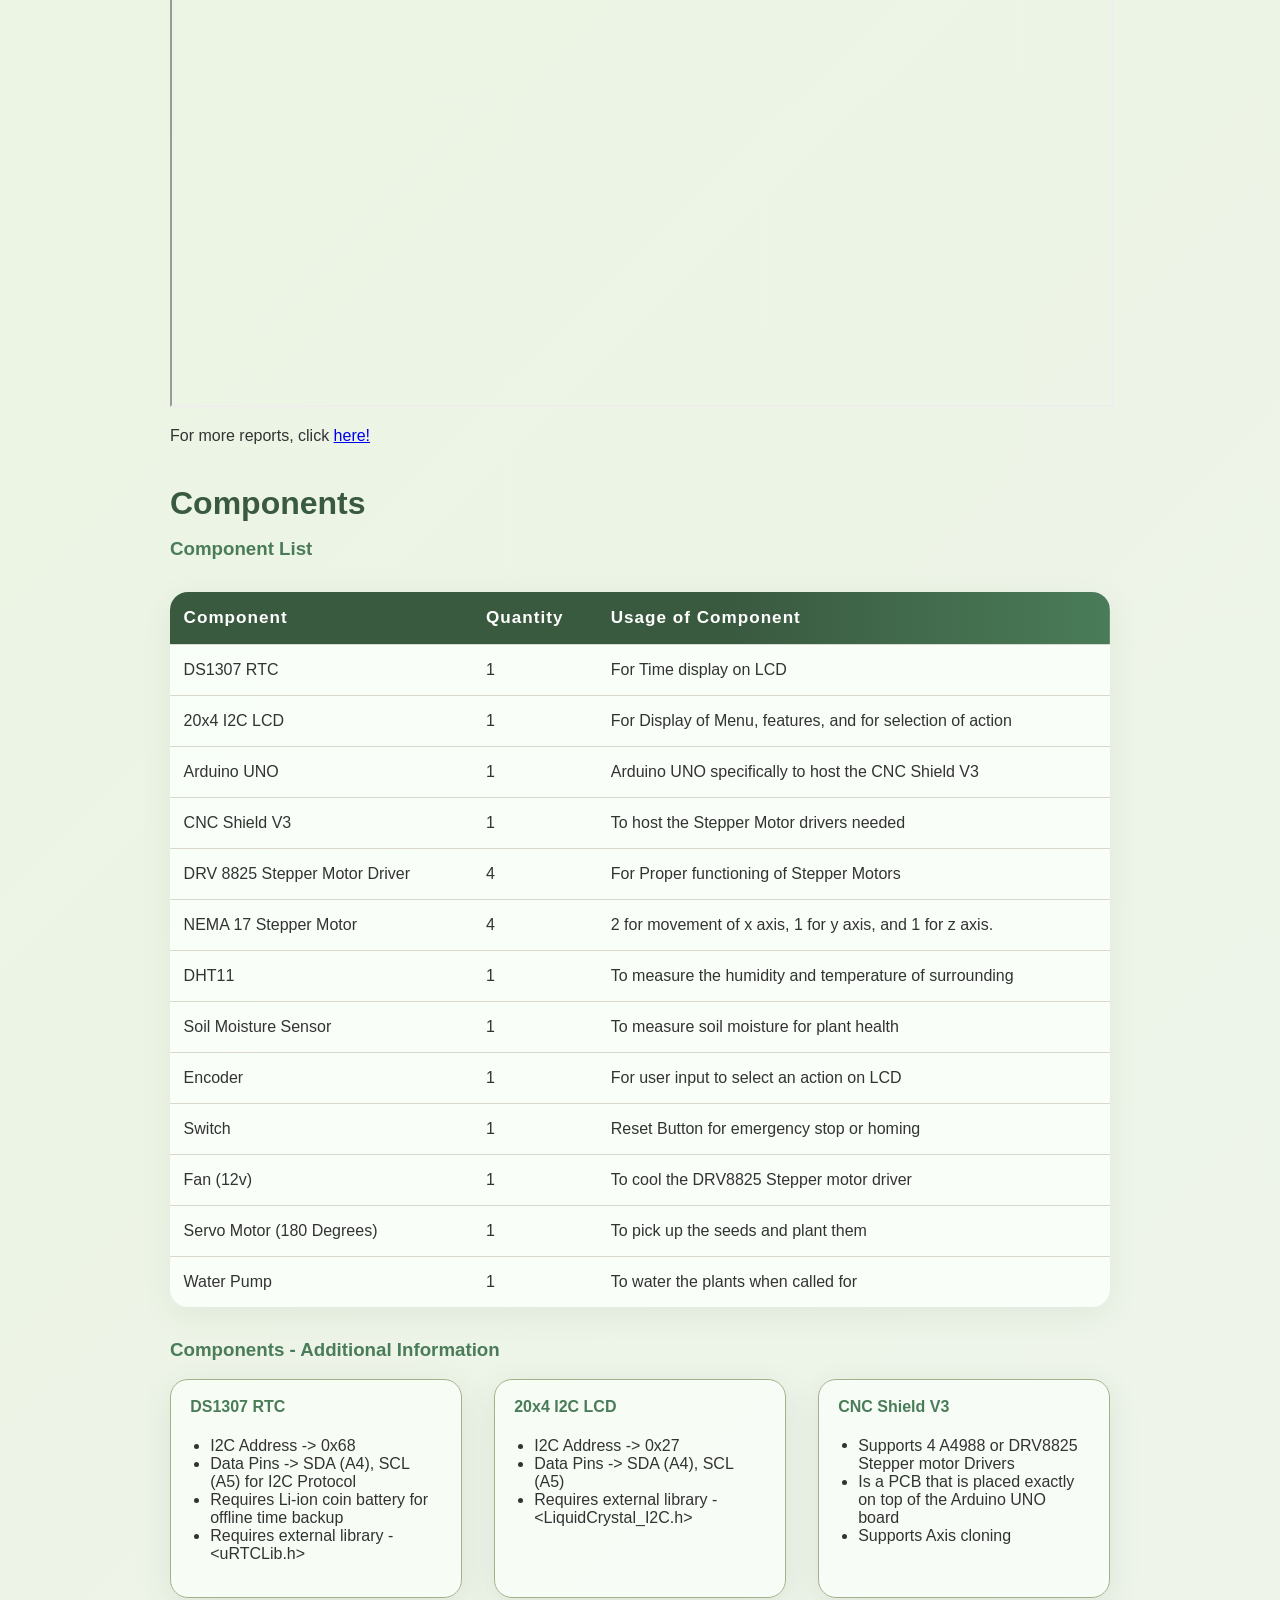
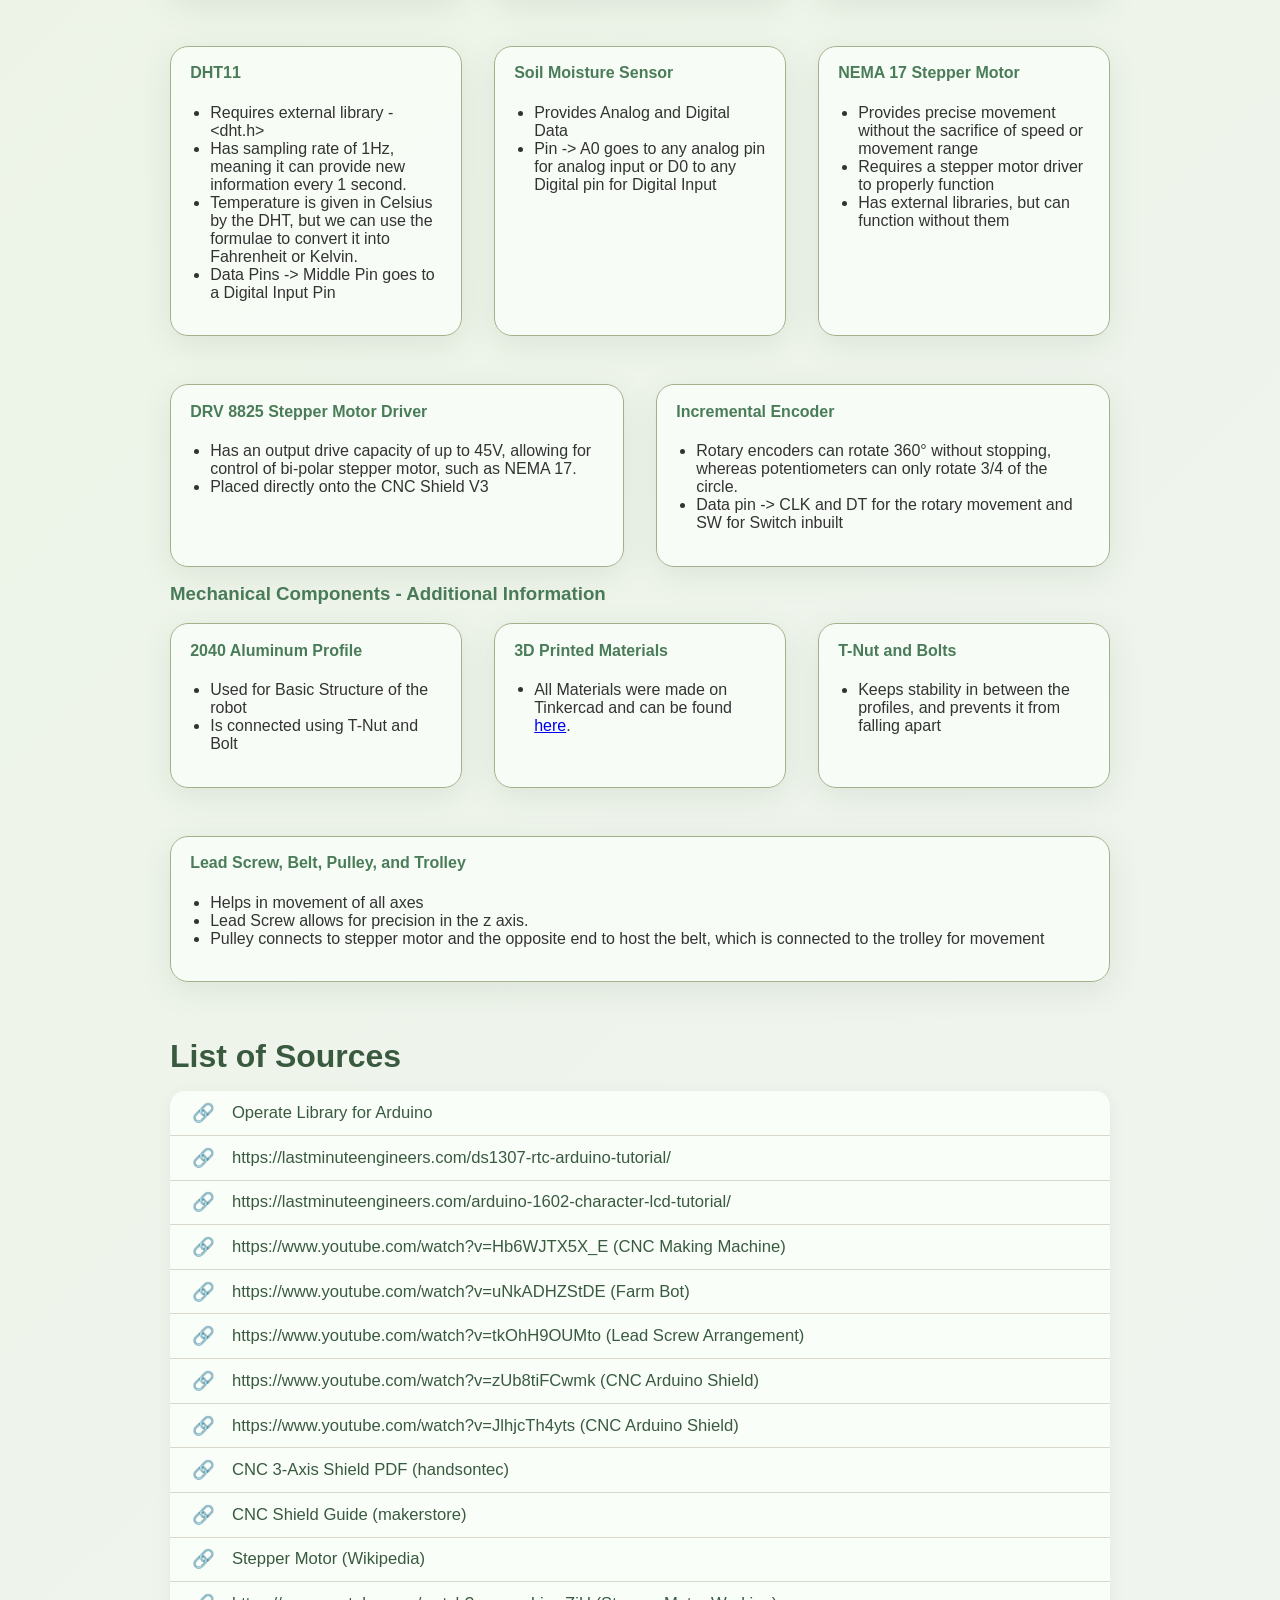
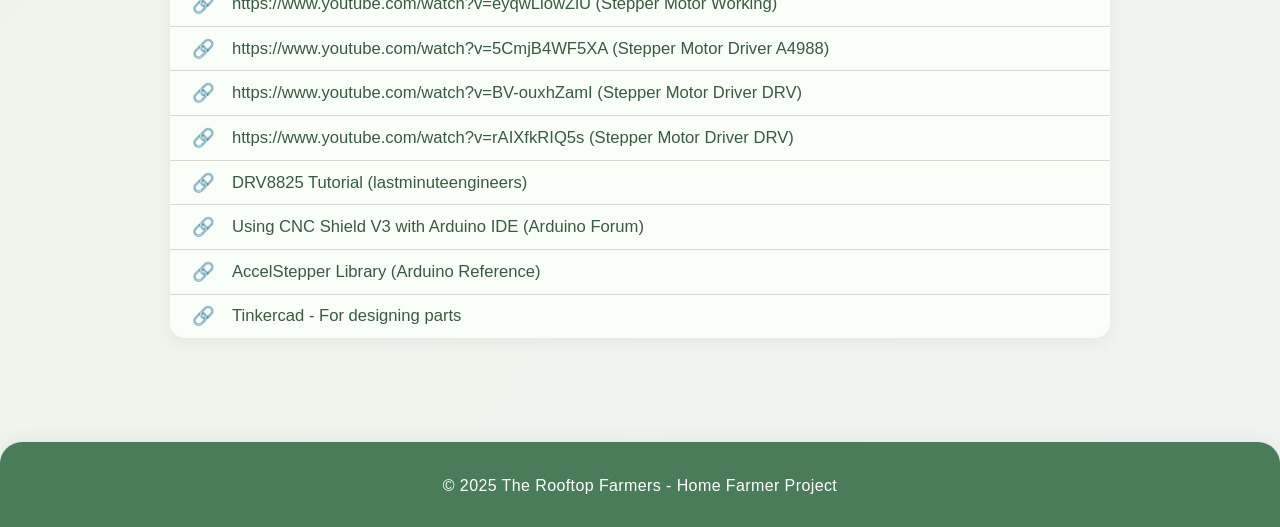
==== commit a36389dc: "Removed annoying features Removed the huge logo from the top, updated my introduction and centered h" ====
--- a/index.html
+++ b/index.html
@@ -13,8 +13,8 @@
     <!-- Discord Embed Code -->
     <meta content="Home Farmer" property="og:title" />
     <meta content="Home Farming robot made by the Rooftop Farmers" property="og:description" />
-    <meta content="https://homefarmer.vihaanvp.me/home-farmer" property="og:url" />
-    <meta content="https://homefarmer.vihaanvp.me/home-farmer/WebpageExtras/media/The%20Rooftop%20Farmers%20Logo.png" property="og:image" />
+    <meta content="https://The-Rooftop-Farmers.github.io/home-farmer" property="og:url" />
+    <meta content="https://The-Rooftop-Farmers.github.io/home-farmer/WebpageExtras/media/The%20Rooftop%20Farmers%20Logo.png" property="og:image" />
     <meta content="#5CA904" data-react-helmet="true" name="theme-color" />
 </head>
 <body>
@@ -39,6 +39,7 @@
     <main>
         <!-- Section 1: Welcome -->
         <section id="home-content">
+            <div id="middle">
             <h2>Welcome to the Home Farmer Project</h2>
             <p>
                 This project aims to revolutionize sustainable development through robotics, focusing on home farming solutions.
@@ -46,8 +47,7 @@
                 This project also aims to help society get fresh, healthy vegetables 
             </p>
             <p><em>Project Report Written By The Rooftop Farmers (formerly Team Green Warriors), India</em></p>
-            <img src="WebpageExtras/media/The Rooftop Farmers Logo.png" alt="The Rooftop Farmers Logo" class="responsive-img">
-            <p class="caption">The Rooftop Farmers Logo</p>
+            </div>
         </section>
 
         <!-- Section 2: About -->
@@ -57,7 +57,8 @@
             <div class="team-members">
                 <div class="member">
                     <h3>VIHAAN</h3>
-                    <p>Loves Robotics, loves to create new things, and is also passionate about playing video games. Passion in coding makes him a code freak. He has made games on unity like Tic tac Toe, Sudoku, and more.</p>
+                    <p>Loves Robotics, loves to create new things, and is also passionate about playing video games. Passion in coding makes him a code freak. He has made many projects using Python, Java, and more! 
+                        <br> (+ the website you are looking at!)</p>
                 </div>
                 <div class="member">
                     <h3>YOGESHWAR</h3>
@@ -157,7 +158,7 @@
             <h2>Project Report</h2>
             <div class="report-container">
                 <h3>Latest Project Report</h3>
-                <iframe src="Project Reports/2025/Virtual Round Project Report.pdf" width="100%" height="600px"></iframe>
+                <iframe src="WebpageExtras/media/Latest Project Report.pdf" width="100%" height="600px"></iframe>
                 <p>For more reports, click <a href="https://github.com/vihaanvp/home-farmer/tree/main/Project%20Reports" target="_blank">here!</a></p>
             </div>
         </section>
--- a/WebpageExtras/homefarmer.css
+++ b/WebpageExtras/homefarmer.css
@@ -439,4 +439,8 @@
   .responsive-img {
     border-radius: 12px;
   }
+}
+
+#middle {
+  text-align: center;
 }
